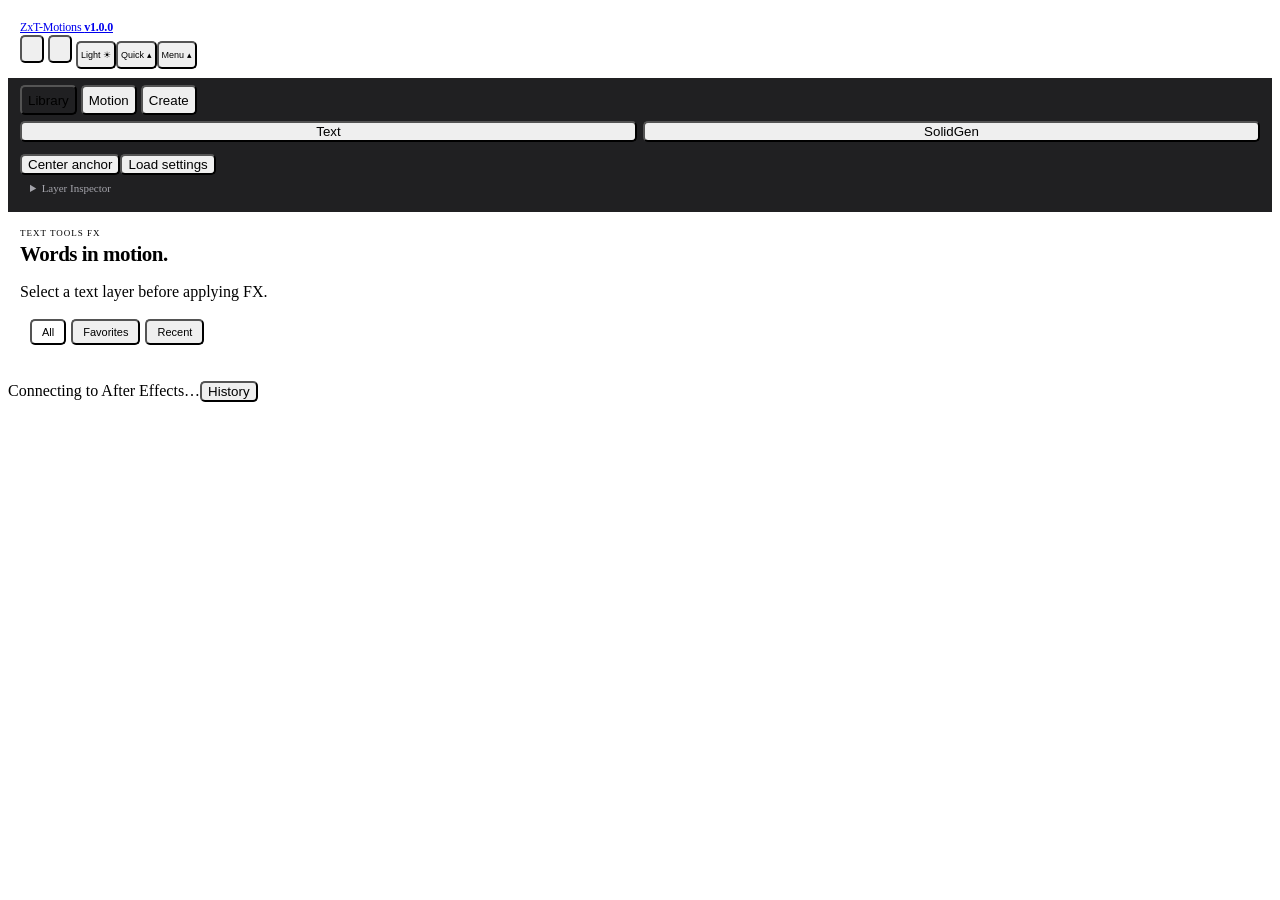
==== index.html @ e65c976f "v1.0.0: scope Studio collections and finish bounded Official UI cleanup" ====
<!doctype html>
<html lang="en">
  <head>
    <meta charset="utf-8" />
    <meta name="viewport" content="width=device-width,initial-scale=1" />
    <script src="js/theme.js"></script>
    <title>ZxT-Motions v1.0.0 — Official Release</title>
    <link rel="stylesheet" href="css/style.css" />
    <link rel="stylesheet" href="css/studio.css" />
  </head>
  <body>
    <header>
      <a class="brand" href="index.html"
        ><span class="brand-icon"><i data-lucide="asterisk"></i></span
        >ZxT-Motions <b>v1.0.0</b></a
      >
      <div class="header-actions">
        <button data-tab="Settings" aria-label="Settings" title="Appearance and settings"><i data-lucide="settings"></i></button>
        <button
          id="toggle-search"
          aria-label="Search ZxT-Motions"
          aria-expanded="false"
          aria-controls="global-search"
        >
          <i data-lucide="search"></i>
        </button>
        <button
          id="theme-toggle"
          aria-label="Switch to light mode"
          aria-pressed="false"
        >
          Light ☀</button
        ><button id="fold-quick" aria-controls="quick" aria-expanded="true">
          Quick ▴</button
        ><button id="fold-nav" aria-controls="nav" aria-expanded="true">
          Menu ▴
        </button>
      </div>
    </header>
    <nav id="nav" aria-label="Main navigation">
      <div id="global-search" hidden>
        <input
          id="search"
          type="search"
          placeholder="Search ZxT-Motions…"
          aria-label="Search all presets and tools"
          autocomplete="off"
        />
        <p id="search-count" role="status"></p>
        <div id="search-results"></div>
      </div>
      <div class="category-tabs" aria-label="Workspaces">
        <button data-workspace="Library" class="active">Library</button>
        <button data-workspace="Motion">Motion</button>
        <button data-tab="Create" data-workspace="Create">Create</button>
      </div>
      <div id="library-navigation" class="studio-subnav" aria-label="Library type">
        <button data-tab="YU">Text</button><button data-tab="Background">SolidGen</button>
      </div>
      <div id="motion-navigation" class="studio-subnav" aria-label="Motion tools" hidden>
        <button data-tab="Tools">Quick Tools</button><button data-tab="Curve">Curve</button>
      </div>
    </nav>
    <div id="quick">
      <div id="recovery" hidden role="status"><span id="recovery-message"></span><button id="recovery-continue">I checked the timeline · Continue</button></div>
      <div class="utility-row">
        <button id="quick-anchor" data-host>
          <i data-lucide="crosshair"></i>Center anchor</button
        ><button id="load-fx" data-host>
          <i data-lucide="sliders-horizontal"></i>Load settings</button>
      </div>
      <details id="selected-layer-inspector"><summary id="selection-summary">Layer Inspector</summary><div id="selection-content"></div><button id="selection-refresh" data-host>Refresh selection</button></details>
    </div>
    <div id="workspace">
      <aside id="inspector-empty" aria-label="Inspector"><span class="eyebrow">INSPECTOR</span><h2>Make it move.</h2><p>Select a preset to preview and configure it. Select a layer in After Effects, then Apply.</p><p>Already applied? Use Load settings to update that instance here.</p></aside>
      <main>
        <section id="create" hidden aria-label="Create layers">
          <div class="eyebrow">START WITH SOMETHING SIMPLE</div>
          <h1>Create</h1>
          <p>Native, editable layers in your active composition.</p>
          <div class="collection-filters" data-collection-scope="Create" role="group" aria-label="Create collection"><button type="button" data-collection="all" aria-pressed="true">All</button><button type="button" data-collection="favorites" aria-pressed="false">Favorites</button><button type="button" data-collection="recent" aria-pressed="false">Recent</button></div>
          <p id="create-empty" class="empty" hidden></p>
          <div class="create-grid">
            <form id="create-text" class="create-card">
              <h2><i data-lucide="type"></i> Text</h2>
              <label
                >Content<textarea
                  id="new-text-content"
                  rows="2"
                  maxlength="10000"
                  required
                >
ZxT-Motions</textarea
                >
              </label>
              <label
                >Search AE fonts<input
                  id="font-search"
                  type="search"
                  placeholder="Family, style or PostScript name…"
                  autocomplete="off"
              /></label>
              <label>Font source<select id="font-source"><option value="all">All fonts</option><option value="user">User-installed</option><option value="windows">Windows fonts (common families)</option><option value="adobe">Adobe Fonts</option><option value="unknown">Other / unknown</option></select></label>
              <div class="font-preview-box" aria-label="Selected font preview">
                <div id="font-preview-sample">ZxT</div>
                <p id="font-preview-status" class="hint" role="status">Choose an AE font family and style.</p>
              </div>
              <label
                >Font family<select id="new-text-font">
                  <option value="">Current AE font</option>
                </select></label
              >
              <div class="create-fields">
                <label
                  >Style<select id="new-text-style">
                    <option value="">Current style</option>
                  </select></label
                >
                <label
                  >Size · px<input
                    id="new-text-size"
                    type="number"
                    value="80"
                    min="1"
                    max="1296"
                    step="0.1"
                    required
                /></label>
              </div>
              <label
                >Font color<input
                  id="new-text-color"
                  type="color"
                  value="#ffffff"
              /></label>
              <div class="create-font-status">
                <p
                  id="font-status"
                  class="hint"
                  role="status"
                  aria-live="polite"
                >
                  Load font families and styles from After Effects.
                </p>
                <button id="refresh-fonts" type="button" data-host>
                  Refresh fonts
                </button>
              </div>
              <button
                type="submit"
                class="primary"
                data-create="newText"
                data-host
              >
                Create text
              </button>
            </form>
            <form id="create-shape" class="create-card">
              <h2><i data-lucide="shapes"></i> Shape</h2>
              <label
                >Shape<select id="new-shape-type">
                  <option value="circle">Circle</option>
                  <option value="square" selected>Square</option>
                  <option value="polygon">Polygon</option>
                </select></label
              >
              <div class="create-fields">
                <label
                  >Size · px<input
                    id="new-shape-size"
                    type="number"
                    value="320"
                    min="1"
                    max="30000"
                    required
                /></label>
                <label id="polygon-field" hidden
                  >Sides<input
                    id="new-shape-sides"
                    type="number"
                    value="6"
                    min="3"
                    max="64"
                    step="1"
                    required
                /></label>
              </div>
              <label
                >Fill color<input
                  id="new-layer-color"
                  type="color"
                  value="#ff943f"
              /></label>
              <button
                type="submit"
                class="primary"
                data-create="newShape"
                data-host
              >
                Create shape
              </button>
            </form>
            <form id="create-background" class="create-card">
              <h2><i data-lucide="layers"></i> Solid Color</h2>
              <p class="hint">
                One full-size solid, placed at the bottom for the whole
                composition.
              </p>
              <div class="create-fields background-color">
                <label
                  >Color<input
                    id="new-background-color"
                    type="color"
                    value="#161616"
                /></label>
                <label
                  >HEX<input
                    id="background-hex"
                    type="text"
                    value="#161616"
                    placeholder="#RRGGBB"
                    pattern="#?[0-9a-fA-F]{6}"
                    maxlength="7"
                    spellcheck="false"
                    required
                    aria-describedby="background-color-error"
                /></label>
              </div>
              <p id="background-color-error" class="hint" role="status"></p>
              <span class="hint">Recently used</span>
              <div
                id="recent-colors"
                class="color-swatches"
                aria-label="Recent background colors"
              ></div>
              <button
                type="submit"
                class="primary"
                data-create="newSolid"
                data-host
              >
                Create background
              </button>
            </form>
          </div>
        </section>
        <section id="library">
          <div class="eyebrow" id="library-kicker">TEXT TOOLS FX</div>
          <h1 id="library-title">Words in motion.</h1>
          <p id="library-help">Select a text layer before applying FX.</p>
          <div class="collection-filters" data-collection-scope="Solid" role="group" aria-label="Solid collection"><button type="button" data-collection="all" aria-pressed="true">All</button><button type="button" data-collection="favorites" aria-pressed="false">Favorites</button><button type="button" data-collection="recent" aria-pressed="false">Recent</button></div>
          <div id="cards"></div>
        </section>
        <section id="motion-curve" hidden aria-label="Motion Curve">
          <div class="curve-top">
            <span class="eyebrow">KEYFRAME TOOLKIT</span>
            <h1>Motion Curve</h1>
            <p>Shape the feel of your motion.</p>
          </div>
          <div class="curve-scroll">
            <div class="curve-board">
              <div class="curve-labels">
                <span>Progress ↑</span><span>Time →</span>
              </div>
              <svg
                id="curve-graph"
                viewBox="0 0 320 300"
                role="group"
                aria-label="Interactive cubic Bezier easing graph"
              >
                <path
                  class="curve-grid"
                  d="M30 30V270H290V30Z M95 30V270 M160 30V270 M225 30V270 M30 90H290 M30 150H290 M30 210H290"
                />
                <path class="curve-diagonal" d="M30 270L290 30" />
                <path id="curve-arm1" class="curve-arm" />
                <path id="curve-arm2" class="curve-arm" />
                <path id="curve-path" />
                <circle cx="30" cy="270" r="4" class="curve-end" />
                <circle cx="290" cy="30" r="4" class="curve-end" />
                <circle
                  id="curve-h1"
                  r="9"
                  tabindex="0"
                  role="slider"
                  aria-label="Outgoing handle; arrow keys adjust time and progress"
                />
                <circle
                  id="curve-h2"
                  r="9"
                  tabindex="0"
                  role="slider"
                  aria-label="Incoming handle; arrow keys adjust time and progress"
                />
                <circle id="curve-playhead" cx="30" cy="270" r="4" />
              </svg>
              <div id="curve-code"></div>
            </div>
            <div class="curve-track"><span id="curve-dot"></span></div>
            <div class="curve-toolbar">
              <button id="curve-replay">Replay</button
              ><button id="curve-mirror">Mirror</button
              ><button id="curve-reset">Reset</button>
            </div>
            <div id="curve-inputs">
              <label
                >Out · time<input
                  id="curve-x1"
                  type="number"
                  min="0.001"
                  max="0.999"
                  step="0.001" /></label
              ><label
                >Out · progress<input
                  id="curve-y1"
                  type="number"
                  min="0"
                  max="1"
                  step="0.001" /></label
              ><label
                >In · time<input
                  id="curve-x2"
                  type="number"
                  min="0.001"
                  max="0.999"
                  step="0.001" /></label
              ><label
                >In · progress<input
                  id="curve-y2"
                  type="number"
                  min="0"
                  max="1"
                  step="0.001"
              /></label>
            </div>
            <p id="curve-error" hidden>
              Use values within the field ranges, with Out time ≤ In time.
            </p>
            <div class="eyebrow">CURVE PRESETS</div>
            <div id="curve-presets"></div>
            <details class="curve-guide">
              <summary>How to apply</summary>
              <p>
                Select two or more adjacent keyframes in AE, then Apply Curve.
                Handles change temporal easing; key times, values and motion
                paths stay in place. The graph shows normalized progress, not
                AE's raw speed graph.
              </p>
              <p>
                Supports scalar, 2D and 3D properties. Roving keys and active
                expressions are skipped. For curved Position paths use zero
                endpoint speed (Out progress 0, In progress 1), or separate
                dimensions for custom endpoint speeds.
              </p>
              <p>
                Drag a handle or focus it and use arrow keys; Shift makes larger
                steps. Only intervals whose two endpoints are selected are
                changed.
              </p>
            </details>
          </div>
          <div class="curve-actions">
            <button id="curve-apply" class="primary" data-host>
              Apply Curve to selected keyframes
            </button>
          </div>
        </section>
        <section id="yu" hidden aria-label="Text Animate">
          <div class="yu-heading">
            <div>
              <span class="eyebrow">ANIMATION BY YUGraphic</span>
              <h1>Text Animate</h1>
            </div>
          </div>
          <div id="yu-browser">
            <div class="collection-filters" data-collection-scope="Text" role="group" aria-label="Text collection"><button type="button" data-collection="all" aria-pressed="true">All</button><button type="button" data-collection="favorites" aria-pressed="false">Favorites</button><button type="button" data-collection="recent" aria-pressed="false">Recent</button></div>
            <div class="yu-filters">
              <label for="yu-category">Animation category</label>
              <select id="yu-category" aria-label="Animation category"></select>
            </div>
            <details id="text-tools-group" open><summary>Text Tools FX <span>6 presets</span></summary></details>
            <details id="text-animate-group" open><summary>Text Animate <span>120 presets</span></summary>
              <p class="hint">Original text animations by YUGraphic · MIT licensed</p>
              <p id="yu-count"></p>
              <div id="yu-cards"></div>
            </details>
          </div>
          <div id="yu-editor" hidden>
            <div class="yu-edit-scroll">
              <button id="yu-back">← Library</button>
              <h2 id="yu-title"></h2>
              <p id="yu-target"></p><p id="yu-selection-guidance" class="target-guidance" role="status"></p><p class="animation-settings-guide">Settings apply on Apply/Save. Animate in AE with native text animators. A phase with custom keyframes or expressions is protected from replacement.</p>
              <canvas
                id="yu-preview"
                width="600"
                height="600"
                aria-label="Text animation preview"
              ></canvas
              ><button id="yu-replay">Replay preview</button>
              <div id="yu-controls">
                <label>Animation<select id="yu-mode"></select></label
                ><label>Grouping<select id="yu-group"></select></label
                ><label
                  >Duration · seconds<input
                    id="yu-duration"
                    type="number"
                    min="0.01"
                    max="10"
                    step="0.01"
                    required /></label
                ><label
                  >Stagger · seconds<input
                    id="yu-stagger"
                    type="number"
                    min="0"
                    max="2"
                    step="0.005"
                    required /></label
                ><label
                  >Intensity · %<input
                    id="yu-intensity"
                    type="number"
                    min="0"
                    max="200"
                    step="1"
                    required /></label
                ><label
                  >Random seed<input
                    id="yu-seed"
                    type="number"
                    min="0"
                    max="99999"
                    step="1"
                    required /></label
                ><label>Order<select id="yu-order"></select></label
                ><label>Easing<select id="yu-easing"></select></label
                ><label>Placement<select id="yu-placement"></select></label>
              </div>
              <p class="hint">
                Original YUGraphic timing: IN starts at the layer edge; OUT ends
                one frame before the out-point. IN + OUT always uses layer
                edges. Short layers automatically fit the animation. Settings
                apply when you click Apply or Update. Text color and font stay
                unchanged.
              </p>
              <button id="yu-clear" data-host>
                Remove text animation from selection
              </button>
              <p class="hint">
                Only YU IN/OUT animators are replaced or removed. Use Undo to
                restore. Canvas previews illustrate motion; AE typography and
                blur may render differently.
              </p>
              <a href="vendor/yu-text-motion/LICENSE.txt"
                >YUGraphic · MIT License</a
              >
            </div>
            <div class="yu-actions">
              <button id="yu-apply" class="primary" data-host>
                Apply animation</button
              ><button id="yu-update" data-host>Update animation</button>
            </div>
          </div>
        </section>
        <section id="tools" hidden>
          <div class="eyebrow">EVERYDAY CONTROLS</div>
          <h1>Quick Tools</h1>
          <p>
            Tools operate on selected layers. Every action has one Undo step.
          </p>
          <details id="tweaker" open>
            <summary>FX settings</summary>
            <p>
              Select one ZxT-Motions layer in AE, then load its settings here.
            </p>
            <button id="tweaker-load" class="primary" data-host>
              Load selected FX
            </button>
            <div class="tweaker-note">
              <strong>One controller. Everything here.</strong>
              <p>
                Compact FX keep a single MotionAstra Progress slider in Effect
                Controls. Look, color, timing and loop settings live in this
                panel.
              </p>
              <p>
                Native rendering effects remain on the layer. Existing animated
                controls stay in Individual mode.
              </p>
            </div>
          </details>
          <details open>
            <summary><i data-lucide="crosshair"></i>Anchor point</summary>
            <p>
              Supports text, shapes, footage, solids, nulls, parenting and 3D.
              Cameras/lights have no anchor.
            </p>
            <div class="anchor-grid" id="anchor-grid"></div>
            <label class="check"
              ><input id="anchor-keep" type="checkbox" checked />Keep artwork at
              the playhead</label
            >
            <p class="hint">
              Offsets existing keys and expressions. Animated scale/rotation can
              change other frames after changing the pivot.
            </p>
            <div class="row">
              <label
                >X · %<input
                  id="anchor-x"
                  type="number"
                  value="50"
                  min="0"
                  max="100" /></label
              ><label
                >Y · %<input
                  id="anchor-y"
                  type="number"
                  value="50"
                  min="0"
                  max="100"
              /></label>
            </div>
            <button id="anchor-custom" data-host>Set custom anchor</button>
          </details>
          <details>
            <summary><i data-lucide="layers"></i>Arrange layers</summary>
            <div class="button-grid">
              <button data-order="top" data-host>To top</button
              ><button data-order="bottom" data-host>To bottom</button
              ><button data-order="up" data-host>Move up</button
              ><button data-order="down" data-host>Move down</button
              ><button data-order="reverse" data-host>Reverse order</button
              ><button data-order="name" data-host>Sort by name</button>
            </div>
            <label
              >Stagger interval · seconds<input
                id="stagger-seconds"
                type="number"
                value="0.1"
                min="-60"
                max="60"
                step="0.01" /></label
            ><button id="stagger" data-host>Sequence selected layers</button
            ><label
              >Rename prefix<input
                id="rename-prefix"
                type="text"
                value="Layer"
                maxlength="80" /></label
            ><button id="rename" data-host>Rename + number</button
            ><button data-tool="unlock" data-host>
              Unlock selected layers
            </button>
          </details>
          <details>
            <summary>
              <i data-lucide="align-center"></i>Align & distribute
            </summary>
            <p>
              Align visual bounds to the composition. Distribute centers evenly
              between the outermost selected layers (3+). Supports 2D layers and
              2D parents.
            </p>
            <div class="button-grid">
              <button data-align="center" data-host>Center in comp</button
              ><button data-align="horizontal" data-host>
                Horizontal center</button
              ><button data-align="vertical" data-host>Vertical center</button
              ><button data-align="left" data-host>Left edge</button
              ><button data-align="right" data-host>Right edge</button
              ><button data-align="top" data-host>Top edge</button
              ><button data-align="bottom" data-host>Bottom edge</button
              ><button data-distribute="x" data-host>
                Distribute horizontally</button
              ><button data-distribute="y" data-host>
                Distribute vertically
              </button>
            </div>
          </details>
          <details>
            <summary><i data-lucide="move"></i>Position & parenting</summary>
            <p>
              Position offsets use parent coordinates and preserve existing
              keys/expressions.
            </p>
            <div class="row">
              <label
                >X<input
                  id="offset-x"
                  type="number"
                  value="0"
                  min="-100000"
                  max="100000" /></label
              ><label
                >Y<input
                  id="offset-y"
                  type="number"
                  value="0"
                  min="-100000"
                  max="100000" /></label
              ><label
                >Z<input
                  id="offset-z"
                  type="number"
                  value="0"
                  min="-100000"
                  max="100000"
              /></label>
            </div>
            <button id="offset" data-host>Offset position</button
            ><button data-tool="parent" data-host>Create parent null</button
            ><button data-tool="unparent" data-host>
              Unparent selected layers
            </button>
            <p class="hint">
              Parenting preserves the current frame. Review motion if an old
              parent was animated.
            </p>
          </details>
          <details open>
            <summary><i data-lucide="eraser"></i>Remove effects</summary>
            <p>Removes effects only from selected unlocked layers.</p>
            <button id="remove-owned" data-host>Remove ZxT-Motions FX</button
            ><button id="erase-all" class="danger" data-host>
              Erase ALL effects on selected layers
            </button>
            <p class="hint">
              Erase ALL also removes third-party/native Effects stacks.
              Unrelated expressions and non-ZxT-Motions text animators remain.
              Other layers are not deleted.
            </p>
            <div id="review" hidden>
              <strong>Review removal</strong>
              <p id="review-text"></p>
              <div class="row">
                <button id="confirm-remove" class="danger" data-host>
                  Confirm removal</button
                ><button id="cancel-remove">Cancel</button>
              </div>
            </div>
          </details>
        </section>
        <section id="settings" hidden>
          <div class="eyebrow">ZxT-Motions · STUDIO</div>
          <h1>Your workspace.</h1>
          <details open class="appearance-settings"><summary>Appearance</summary>
            <p>Choose an accent for the interface. Artwork colors stay unchanged.</p>
            <div id="accent-options" role="group" aria-label="Interface accent">
              <button data-accent="orange" style="--swatch:#ff943f" aria-pressed="false">Orange</button>
              <button data-accent="lime" style="--swatch:#c5ef69" aria-pressed="false">Lime Green</button>
              <button data-accent="blue" style="--swatch:#85caff" aria-pressed="false">Light Blue</button>
              <button data-accent="burgundy" style="--swatch:#802b46" aria-pressed="false">Burgundy</button>
              <button data-accent="white" style="--swatch:#f4f4f5" aria-pressed="false">Plain White</button>
            </div>
            <p class="hint">Your theme and accent are remembered on this computer.</p>
          </details>
          <details open>
            <summary>Preview & connection</summary>
            <label for="control-layout">New FX controls</label
            ><select id="control-layout">
              <option value="compact">Compact · one controller</option>
              <option value="legacy">Individual · advanced keyframing</option>
            </select>
            <p>
              Existing layers keep their current layout. Use Quick Tools → FX
              settings to compact unanimated old controls.
            </p>
            <label class="check"
              ><input id="reduced" type="checkbox" />Reduce preview
              motion</label
            ><button id="refresh">Refresh AE connection</button>
            <p id="connection"></p>
            <button id="diagnose">Show connection report</button
            ><textarea
              id="diagnostic-report"
              readonly
              hidden
              rows="10"
              aria-label="Connection report"
            ></textarea
            ><a href="catalog.html">Open preview catalog ↗</a>
            <p>
              ZxT-Motions v1.0.0 · Official Release.
              All panel assets are local. Browser mode offers previews; Apply
              and tools require After Effects.
            </p>
            <p>
              Use Project Settings → Expressions → JavaScript. Includes 14
              ZxT-Motions presets and 120 Text Animate presets by YUGraphic,
              Existing v2 effects remain loadable through Load selected FX.
              Existing projects are never migrated automatically.
            </p>
            <a href="INSTALLATION_GUIDE.md"
              >Installation and workflow guide ↗</a
            >
          </details>
          <details open>
            <summary>Operation history</summary>
            <ol id="history"></ol>
          </details>
        </section>
      </main>
      <aside id="inspector" hidden aria-labelledby="fx-title">
        <div class="inspector-head">
          <div>
            <span class="eyebrow" id="inspector-mode">CUSTOMIZE PRESET</span>
            <h2 id="fx-title"></h2>
          </div>
          <button id="close" aria-label="Close effect settings">← Library</button>
        </div>
        <div class="inspector-scroll">
          <div id="tweaker-context" hidden>
            <span id="loaded-layer"></span
            ><span id="loaded-layout" class="layout-badge"></span
            ><button id="compact-fx" data-host>Compact old controls</button>
            <p id="compact-help">
              Compaction removes unanimated ZxT-Motions parameter controls.
              Native effects remain. Animated controls and external expression
              dependencies block conversion.
            </p>
          </div>
          <label class="parameter-search"
            ><span>Find a setting</span
            ><input
              id="parameter-search"
              type="search"
              placeholder="Color, duration, loop…"
              autocomplete="off" /></label
          ><canvas
            id="preview"
            width="600"
            height="600"
            aria-label="Effect preview"
          ></canvas>
          <p id="fx-description"></p>
          <div class="row inspector-options">
            <button id="replay">Replay ↻</button
            ><button id="reset">Reset settings</button>
          </div>
          <div id="parameters"></div>
          <p class="hint" id="parameter-help">
            Text/background animation starts at the layer in-point. Changes
            reach AE when you click Apply or Update.
          </p>
          <p class="hint" id="structural-help" hidden>
            Count changes rebuild artwork on Update. Native count controls need
            Load selected FX → Update to rebuild.
          </p>
        </div>
        <div class="inspector-actions"><p id="target-guidance" class="target-guidance" role="status"></p>
          <button id="apply" class="primary" data-host>Apply / Update</button
          ><button id="update" data-host>Update</button>
        </div>
      </aside>
    </div>
    <footer>
      <div class="status-line">
        <span id="status">Connecting to After Effects…</span
        ><button id="show-history">History</button>
      </div>
      <div id="notice" role="status" aria-live="polite">
        <b id="notice-icon"></b><span id="notice-text"></span>
      </div>
    </footer>
    <script src="vendor/CSInterface.js"></script>
    <script src="vendor/lucide.min.js"></script>
    <script src="js/presets-data.js"></script>
    <script src="js/preview.js"></script>
    <script src="js/bridge.js"></script>
    <script src="vendor/yu-text-motion/core.js"></script>
    <script src="js/yu-text.js"></script>
    <script src="js/motion-curve.js"></script>
    <script src="js/create.js"></script>
    <script src="js/search.js"></script>
    <script src="js/selection.js"></script>
    <script src="js/collections.js"></script>
    <script src="js/workspace.js"></script>
    <script src="js/main.js"></script>
  </body>
</html>
---- css/studio.css ----
/* Studio shell: dense library, quiet surfaces and a responsive Customize dock. */
:root{--bg:#1b1b1d;--surface:#242426;--panel:#202022;--input:#18181a;--line:#ffffff14;--muted:#a4a4ab}
:root[data-theme=light]{--bg:#efeff1;--surface:#ffffff;--panel:#f7f7f8;--input:#fff;--line:#20212724;--muted:#606068}
header{padding:9px 12px;gap:6px;backdrop-filter:none}
.brand{font-size:12px;letter-spacing:-.2px;white-space:nowrap}.brand-icon,.brand-icon svg{width:20px;height:20px}
.header-actions{gap:1px}.header-actions button{min-width:24px;min-height:28px;padding:3px;font-size:9px}
nav{padding:7px 12px}.category-tabs{border:0;background:transparent;padding:0;gap:4px;border-radius:0}
.category-tabs button{border-radius:5px;min-height:30px}.category-tabs button.active{background:var(--orange-soft);color:var(--accent);box-shadow:inset 0 -2px var(--accent)}
#quick{padding:5px 12px 7px}.utility-row{margin-top:0}
main{padding:16px 12px 20px}h1{font-size:21px;letter-spacing:-.5px;margin:4px 0 8px}.eyebrow{font-size:9px;letter-spacing:1px}
#cards,#yu-cards{grid-template-columns:repeat(auto-fill,minmax(126px,1fr));gap:10px}
.card,.yu-card{border-radius:7px;background:var(--surface);box-shadow:none;overflow:hidden}
.card:hover,.yu-card:hover{border-color:var(--accent-border);box-shadow:none}
.card canvas,.yu-card canvas{aspect-ratio:1;max-height:none}.card-content{padding:9px}.card h2{font-size:11px;margin-bottom:8px}
.card-actions{gap:4px}.card-actions button,.yu-card button{border-radius:5px;font-size:10px;padding:5px 6px}
button,input,select,textarea{border-radius:5px}button.primary{background:var(--accent-fill);border-color:var(--accent-border);color:var(--on-accent)}button.primary:hover{background:var(--accent-fill);border-color:var(--accent);filter:brightness(1.08)}
details{border-radius:7px;padding:12px;background:var(--surface)}#text-tools-group{border-color:var(--accent-border);padding:10px;margin-bottom:16px}#text-tools-group>summary{font-size:12px}
#library-help{margin-bottom:14px}#preview,#yu-preview{border-radius:7px;max-width:220px;margin:0 auto;display:block}
.inspector-head{padding:12px}.inspector-scroll{padding:12px}.inspector-actions,.yu-actions{padding:10px 12px;background:var(--panel);border-top:1px solid var(--line)}
#inspector{background:var(--panel)}.inspector-head button{font-size:10px;white-space:nowrap}
#yu.yu-inspecting #yu-browser{display:none}#yu.yu-inspecting .yu-heading{display:none}
.yu-edit-scroll{padding:10px 0}.yu-actions button{font-size:10px}.parameter-group{margin-top:16px}
#accent-options{display:grid;grid-template-columns:repeat(auto-fit,minmax(112px,1fr));gap:7px;margin:12px 0}
#accent-options button{display:flex;align-items:center;gap:8px;text-align:left;min-height:36px;padding:7px;font-size:11px}
#accent-options button::before{content:'';width:14px;height:14px;flex:0 0 14px;border-radius:50%;background:var(--swatch);border:1px solid #8888}
#accent-options button[aria-pressed=true]{border-color:var(--accent);box-shadow:inset 0 0 0 1px var(--accent);background:var(--orange-soft)}
#review{border-color:var(--accent-border)}#yu-browser #library{border-color:var(--accent-border);background:var(--orange-soft)}
@media(min-width:920px){
 #workspace.inspecting main{display:block}#inspector{flex:0 0 320px}
 #yu.yu-inspecting{display:grid;grid-template-columns:minmax(0,1fr) 320px;grid-template-rows:auto minmax(0,1fr);column-gap:16px}
 #yu.yu-inspecting .yu-heading{display:block;grid-column:1;grid-row:1}
 #yu.yu-inspecting #yu-browser{display:block;grid-column:1;grid-row:2}
 #yu.yu-inspecting #yu-editor{grid-column:2;grid-row:1/3;border-left:1px solid var(--line);padding-left:12px}
}
@media(max-width:420px){.brand b{display:none}.brand{font-size:11px}.header-actions button{font-size:9px}header{padding:8px}.brand-icon{width:17px}}
@media(prefers-reduced-motion:reduce){*,*::before,*::after{transition:none!important;scroll-behavior:auto!important}}

.utility-row button:last-child{flex:1}

/* Match Studio's compact library: artwork first, controls quiet until selected. */
nav,#quick{background:var(--panel)}
#yu .yu-heading{display:none!important}
#yu.yu-inspecting{grid-template-rows:minmax(0,1fr)}
#yu.yu-inspecting #yu-browser{grid-row:1}
#yu.yu-inspecting #yu-editor{grid-row:1}
.yu-filters{display:flex;align-items:center;justify-content:space-between;margin-bottom:12px;gap:8px}
.yu-filters label{font-size:11px;color:var(--muted)}.yu-filters select{flex:1;max-width:190px}
#text-animate-group{margin:0;padding:10px;border-color:var(--line);background:transparent}
#text-animate-group>summary{font-size:12px;font-weight:600}#text-animate-group>summary span{font-size:11px;color:var(--muted);font-weight:400;margin-left:8px}
#text-animate-group>.hint{margin:8px 0}#yu-count{font-size:10px;margin:8px 0}
.card-actions{flex-direction:column}.card-actions button{font-size:10px}
.card-actions button.primary,.yu-card button.primary{background:var(--surface);color:var(--text);border-color:var(--line);font-weight:500}
.card-actions button.primary:hover,.yu-card button.primary:hover{background:var(--orange-soft);border-color:var(--accent-border);color:var(--accent)}
#text-tools-group{background:transparent;border-color:var(--line)}
.create-card h2 svg{color:var(--accent)}
/* v3.6 context and collections occupy layout space; never cover controls. */
.collection-filters{display:flex;flex-wrap:wrap;gap:5px;padding:4px 10px;margin:8px 0 12px}
.collection-filters button{font-size:11px;padding:4px 10px;min-height:26px}
.collection-filters [aria-pressed=true]{background:var(--accent-fill);color:var(--on-accent)}
#selected-layer-inspector{margin:2px 10px 6px;font-size:11px;min-width:0}
#selected-layer-inspector>summary{overflow:hidden;text-overflow:ellipsis;white-space:nowrap;cursor:pointer;padding:5px 0;color:var(--muted)}
#selection-content{max-height:140px;overflow:auto;overflow-wrap:anywhere}
.selection-layer{padding:8px 0;border-top:1px solid var(--line)}
.selection-layer p{font-size:11px;margin:4px 0}
.selection-layer button,#selection-refresh{font-size:11px;padding:4px 8px;margin:3px 3px 3px 0}
.selection-warning{color:var(--accent)}
.card,.yu-card{position:relative}
.favorite-toggle{position:absolute;right:6px;top:6px;z-index:1;width:28px;height:28px;padding:0;border-radius:8px;background:var(--panel);font-size:20px;line-height:1;color:var(--text)}
.favorite-toggle[aria-pressed=true]{color:var(--accent)}
.control-kind{display:block;font-size:10px;font-weight:400;color:var(--muted);margin-top:2px}
.inspector-actions .target-guidance{grid-column:1/-1;font-size:10px;color:var(--muted);margin:0;line-height:1.4}
.target-guidance:empty{display:none}

#yu-selection-guidance,.animation-settings-guide{font-size:11px;color:var(--muted);line-height:1.5}
#selected-layer-inspector{padding:0;background:transparent}
.yu-card .favorite-toggle{width:28px;height:28px;padding:0;font-size:20px}

/* Studio workspace: one browsing scroll region and one Inspector slot. */
.studio-subnav { display:flex; gap:6px; padding:6px 0 0; }
.studio-subnav button { flex:1; min-width:0; }
#workspace, #workspace > main { min-width:0; }
#workspace > #yu-editor { min-width:0; flex:1; display:grid; grid-template-rows:minmax(0,1fr) auto; overflow:hidden; margin:0; padding:0 12px; border-left:1px solid var(--line); }
#workspace > #yu-editor .yu-edit-scroll { min-height:0; overflow:auto; }
#workspace > #yu-editor .yu-actions { position:static; }
#workspace.has-editor > main { display:none; }
#yu, #yu.yu-inspecting { display:block; height:auto; }
#yu-browser { overflow:visible; }
#yu.yu-inspecting #yu-browser { display:block; }
#workspace > #inspector { min-width:0; display:grid; grid-template-rows:auto minmax(0,1fr) auto; overflow:hidden; }
#selected-layer-inspector { max-height:120px; overflow:auto; }
#selection-summary { overflow:hidden; text-overflow:ellipsis; white-space:nowrap; }
.card-actions { grid-template-columns:1fr; }
.card-actions .customize, .yu-customize { width:100%; }
.card.selected,.yu-card.selected { border-color:var(--accent); box-shadow:inset 0 0 0 1px var(--accent-border); }
#inspector-empty { display:none; order:2; }
#quick { max-height:35vh; overflow:auto; }
#recovery { padding:8px; border:1px solid var(--accent-border); font-size:11px; }
#recovery button { margin-top:6px; width:100%; }
@media (min-width:760px) {
  #workspace.has-editor > main, #workspace.inspecting > main { display:block; }
  #workspace > #inspector, #workspace > #yu-editor { flex:0 0 300px; width:300px; }
  #yu.yu-inspecting { display:block; }
  #workspace.library-workspace:not(.has-editor) > #inspector-empty { display:block; flex:0 0 300px; width:300px; box-sizing:border-box; padding:24px; border-left:1px solid var(--line); overflow:auto; color:var(--muted); }
  #inspector-empty h2 { color:var(--text); font-size:18px; }
  #inspector-empty p { font-size:12px; line-height:1.6; }
}
@media (max-width:759px) {
  #workspace.has-editor > main { display:none; }
  #workspace > #inspector, #workspace > #yu-editor { width:100%; flex:1; }
}
[hidden] { display:none !important; }

#create .create-card { position:relative; }
#create .favorite-toggle { position:static; float:right; margin:0 0 6px 8px; }
.brand b { max-width:100px; overflow:hidden; text-overflow:ellipsis; white-space:nowrap; }
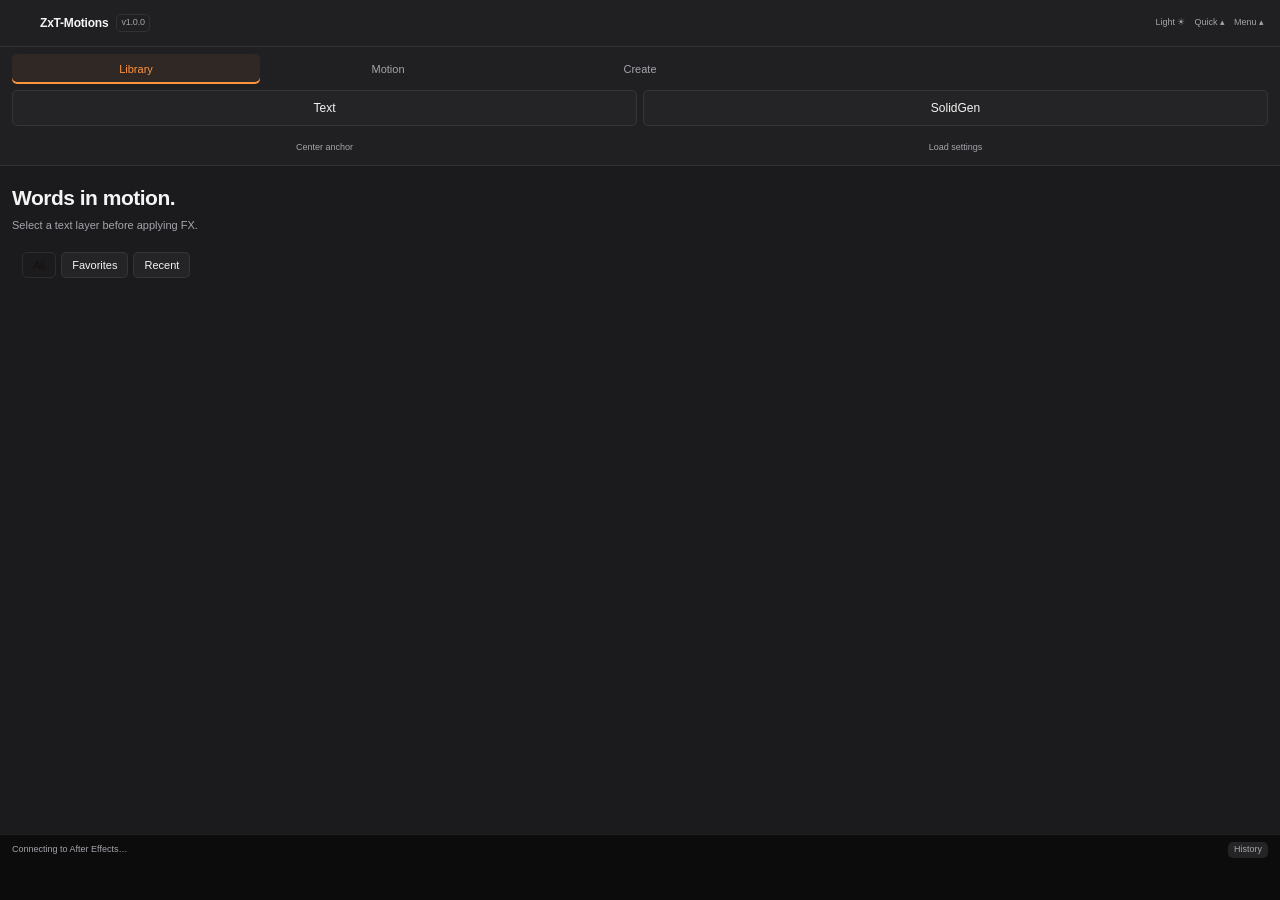
==== commit ead2512e: "[official-repair] Validate retired tools removal and collapsible Create" ====
--- a/index.html
+++ b/index.html
@@ -69,7 +69,6 @@
         ><button id="load-fx" data-host>
           <i data-lucide="sliders-horizontal"></i>Load settings</button>
       </div>
-      <details id="selected-layer-inspector"><summary id="selection-summary">Layer Inspector</summary><div id="selection-content"></div><button id="selection-refresh" data-host>Refresh selection</button></details>
     </div>
     <div id="workspace">
       <aside id="inspector-empty" aria-label="Inspector"><span class="eyebrow">INSPECTOR</span><h2>Make it move.</h2><p>Select a preset to preview and configure it. Select a layer in After Effects, then Apply.</p><p>Already applied? Use Load settings to update that instance here.</p></aside>
@@ -82,7 +81,9 @@
           <p id="create-empty" class="empty" hidden></p>
           <div class="create-grid">
             <form id="create-text" class="create-card">
-              <h2><i data-lucide="type"></i> Text</h2>
+              <details class="create-section">
+                <summary><h2><i data-lucide="type"></i> Text</h2></summary>
+                <div class="create-options">
               <label
                 >Content<textarea
                   id="new-text-content"
@@ -146,6 +147,8 @@
                   Refresh fonts
                 </button>
               </div>
+                </div>
+              </details>
               <button
                 type="submit"
                 class="primary"
@@ -156,7 +159,9 @@
               </button>
             </form>
             <form id="create-shape" class="create-card">
-              <h2><i data-lucide="shapes"></i> Shape</h2>
+              <details class="create-section">
+                <summary><h2><i data-lucide="shapes"></i> Shape</h2></summary>
+                <div class="create-options">
               <label
                 >Shape<select id="new-shape-type">
                   <option value="circle">Circle</option>
@@ -191,6 +196,8 @@
                   type="color"
                   value="#ff943f"
               /></label>
+                </div>
+              </details>
               <button
                 type="submit"
                 class="primary"
@@ -201,7 +208,9 @@
               </button>
             </form>
             <form id="create-background" class="create-card">
-              <h2><i data-lucide="layers"></i> Solid Color</h2>
+              <details class="create-section">
+                <summary><h2><i data-lucide="layers"></i> Solid Color</h2></summary>
+                <div class="create-options">
               <p class="hint">
                 One full-size solid, placed at the bottom for the whole
                 composition.
@@ -233,13 +242,15 @@
                 class="color-swatches"
                 aria-label="Recent background colors"
               ></div>
+                </div>
+              </details>
               <button
                 type="submit"
                 class="primary"
                 data-create="newSolid"
                 data-host
               >
-                Create background
+                Create solid
               </button>
             </form>
           </div>
@@ -466,7 +477,7 @@
           <div class="eyebrow">EVERYDAY CONTROLS</div>
           <h1>Quick Tools</h1>
           <p>
-            Tools operate on selected layers. Every action has one Undo step.
+            Tools operate on selected layers. Edits use one Undo step.
           </p>
           <details id="tweaker" open>
             <summary>FX settings</summary>
--- a/css/style.css
+++ b/css/style.css
@@ -0,0 +1,114 @@
+/* MotionAstra 2.5.2 — local system fonts, quiet glass surfaces, orange focus. */
+:root{color-scheme:dark;--bg:#080809;--surface:#161618;--text:#f4f4f5;--muted:#929296;--accent:#ff943f;--line:rgba(255,255,255,.085);--ease:cubic-bezier(.2,.8,.2,1)}
+*{box-sizing:border-box}[hidden]{display:none!important}html,body{height:100%;margin:0;overflow:hidden}body{min-width:300px;display:grid;grid-template-rows:auto auto auto minmax(0,1fr) 66px;background:var(--bg);color:var(--text);font:12px/1.5 -apple-system,BlinkMacSystemFont,"Segoe UI",sans-serif;-webkit-font-smoothing:antialiased}
+button,input,select,textarea{font:inherit}button{color:var(--text);background:#ffffff05;border:1px solid var(--line);border-radius:9px;padding:8px 11px;cursor:pointer;transition:background .2s var(--ease),border-color .2s var(--ease),transform .2s var(--ease)}button:hover{background:#ffffff0d;border-color:#ffffff24}button:active{transform:scale(.98)}button:disabled{opacity:.35;cursor:not-allowed}button:focus-visible,a:focus-visible,input:focus-visible,select:focus-visible,textarea:focus-visible,summary:focus-visible{outline:2px solid var(--accent);outline-offset:2px}
+input,select,textarea{min-width:0;max-width:100%;background:#0d0d0f;border:1px solid var(--line);border-radius:8px;padding:8px;color:var(--text)}input[type=range],input[type=checkbox]{accent-color:var(--accent)}input[type=range]{width:100%;padding:0}input[type=color]{width:40px;height:34px;padding:3px;cursor:pointer}input[type=number]{font-variant-numeric:tabular-nums}textarea{min-height:100px;resize:vertical}a{color:var(--accent);text-decoration:none}p{color:var(--muted);margin:8px 0 15px}h1{font-size:27px;line-height:1.12;font-weight:600;letter-spacing:-1px;margin:8px 0 10px}h2{font-size:15px;font-weight:600;letter-spacing:-.25px;margin:5px 0}.eyebrow{font-size:9px;color:var(--muted);letter-spacing:1.4px}.hint{font-size:10px;line-height:1.6}svg{width:15px;height:15px;vertical-align:middle;flex-shrink:0}
+header{grid-row:1;display:flex;align-items:center;justify-content:space-between;gap:8px;padding:13px 15px;background:#111113b8;border-bottom:1px solid var(--line);backdrop-filter:blur(20px)}.brand{display:flex;align-items:center;gap:8px;font-size:14px;font-weight:600;letter-spacing:-.4px;color:var(--text)}.brand b{color:var(--muted);font-size:10px;font-weight:400;border:1px solid var(--line);border-radius:5px;padding:1px 4px}.brand-icon{display:grid;place-items:center;width:26px;height:26px;color:var(--accent)}.brand-icon svg{width:26px;height:26px}.header-actions{display:flex;gap:4px}.header-actions button{font-size:9px;padding:4px 6px;color:var(--muted);border-color:transparent;background:none}
+nav{grid-row:2;padding:10px 12px 8px;background:#0e0e10}.search{display:flex;align-items:center;gap:9px;padding:8px 10px;background:#ffffff04;border:1px solid var(--line);border-radius:10px;margin-bottom:9px;color:var(--muted)}.search input{width:100%;padding:0;border:0;background:none;outline:none;font-size:11px}.search span{font-size:9px}.category-tabs{display:grid;padding:3px;gap:3px;border:1px solid var(--line);border-radius:11px;background:#060607}.category-tabs button{border:0;background:none;padding:7px 1px;color:var(--muted);font-size:11px;white-space:nowrap;border-radius:7px}.category-tabs button.active{color:var(--accent);background:var(--orange-soft);box-shadow:inset 0 0 0 1px var(--orange-soft)}.category-tabs span{font-size:8px;opacity:.6;margin-left:2px}
+#quick{grid-row:3;padding:7px 12px 9px;border-bottom:1px solid var(--line);background:#0e0e10}.create-row{display:grid;grid-template-columns:repeat(3,minmax(0,1fr)) 28px;gap:5px;align-items:center}.create-row button{padding:7px 2px;font-size:10px;white-space:nowrap}.create-row svg{width:12px;height:12px;margin-right:3px;color:#d5d5d8}.layer-color{display:block;height:28px}.layer-color input{width:28px;height:28px;padding:2px;border-radius:8px;background:#202023}.utility-row{display:flex;gap:6px;margin-top:7px;align-items:center}.utility-row button{flex:1;padding:3px 2px;font-size:9px;border:0;color:var(--muted);background:none}.utility-row button:last-child{flex:0 0 26px}.utility-row svg{width:12px;height:12px;margin-right:3px}
+#workspace{grid-row:4;display:flex;min-height:0;overflow:hidden}main{flex:1;min-width:0;overflow:auto;padding:24px 16px 32px}#workspace.inspecting main{display:none}#library-kicker{display:none}#library-help{font-size:11px;margin-bottom:22px}#cards{display:grid;grid-template-columns:repeat(auto-fill,minmax(150px,1fr));gap:12px}.card{display:flex;flex-direction:column;overflow:hidden;border:1px solid var(--line);border-radius:17px;background:linear-gradient(155deg,#1a1a1d,#111113);transition:border-color .25s var(--ease),box-shadow .25s var(--ease)}.card:hover{border-color:var(--accent-border);box-shadow:0 8px 25px #0004}.card-preview{display:block;position:relative;padding:0;border:0;border-radius:0;background:#101011;overflow:hidden}.card-preview:hover{background:#101011}.card canvas{display:block;width:100%;aspect-ratio:1.6;transition:transform .5s var(--ease)}.card:hover canvas{transform:scale(1.025)}.card-number,.card .type,.card-content>p{display:none}.card-content{display:flex;flex-direction:column;flex:1;padding:12px}.card h2{font-size:12px;letter-spacing:-.2px;margin:0 0 12px}.card-actions{display:flex;flex-direction:column;gap:6px;margin-top:auto}.card-actions .card-apply{width:100%}.card-actions button{flex:1;min-width:0;font-size:10px;padding:6px 4px;border-radius:8px}.card-actions .customize{color:#b8b8be;background:none}.primary{background:var(--accent);border-color:var(--accent);color:#221307;font-weight:600}.primary:hover{background:var(--accent-fill);border-color:var(--accent-fill)}.empty{grid-column:1/-1;padding:30px;text-align:center}
+details{padding:15px;margin:12px 0;border:1px solid var(--line);border-radius:14px;background:#ffffff03}summary{cursor:pointer;font-size:13px;font-weight:550}summary svg{margin-right:6px;color:var(--accent)}details>button{display:block;width:100%;margin-top:8px}details label{display:grid;gap:6px;margin:12px 0}details .check{display:flex;align-items:center;gap:8px}.row{display:flex;gap:8px}.row>*{flex:1;min-width:0}.row label input{width:100%}.button-grid{display:grid;grid-template-columns:repeat(2,minmax(0,1fr));gap:7px;margin:15px 0}.button-grid button{font-size:11px}.anchor-grid{display:grid;grid-template-columns:repeat(3,1fr);gap:6px;max-width:160px;margin:18px auto}.anchor-grid button{font-size:19px;min-height:38px}.danger{color:#ffac94;border-color:#ff74582d;background:#ff634708}#review{padding:12px;margin-top:12px;border:1px solid var(--accent-border);border-radius:10px}#review p{white-space:pre-line;font-size:11px}
+#inspector{flex:1;min-width:0;min-height:0;display:grid;grid-template-rows:auto minmax(0,1fr) auto;overflow:hidden;background:#121214}.inspector-head{display:flex;align-items:center;justify-content:space-between;gap:8px;padding:16px;border-bottom:1px solid var(--line)}.inspector-head .eyebrow{font-size:8px}.inspector-head button{padding:5px 9px}.inspector-scroll{overflow:auto;min-height:0;padding:16px}#preview{display:block;width:100%;border-radius:17px;border:1px solid var(--line);background:#080809}#fx-description{font-size:11px;margin:12px 0}.inspector-options button{font-size:10px;padding:6px}.parameter-group{min-width:0;border:0;border-top:1px solid var(--line);padding:10px 0 0;margin:23px 0 0}.parameter-group legend{font-size:9px;color:var(--accent);letter-spacing:1px;padding-right:8px}.parameter{display:grid;grid-template-columns:minmax(0,1fr) auto;align-items:center;gap:8px;margin:12px 0}.parameter label{font-size:11px;color:#c4c4c8}.parameter .wide,.parameter input[type=range]{grid-column:1/-1;width:100%}.parameter .exact{width:75px;text-align:right}.parameter select{max-width:140px;font-size:11px}.parameter [aria-invalid=true]{border-color:#f66}.inspector-actions{display:grid;gap:6px;padding:12px 16px;border-top:1px solid var(--line);background:#121214}.inspector-actions button{font-size:11px;padding:8px}
+footer{grid-row:5;display:grid;grid-template-rows:20px minmax(0,1fr);padding:5px 12px;border-top:1px solid var(--line);background:#0c0c0d;overflow:hidden}.status-line{display:flex;align-items:center;gap:8px;min-width:0}.status-line span{flex:1;min-width:0;overflow:hidden;white-space:nowrap;text-overflow:ellipsis;font-size:9px;color:var(--muted)}.status-line button{font-size:9px;padding:1px 6px;border:0;color:var(--muted)}#notice{display:flex;align-items:center;gap:7px;min-width:0;padding:3px 7px;border:1px solid transparent;border-radius:7px;opacity:0;transform:translateY(4px);transition:opacity .2s,transform .2s;pointer-events:none}#notice.visible{opacity:1;transform:none}#notice-text{font-size:10px;overflow:hidden;display:-webkit-box;-webkit-line-clamp:2;-webkit-box-orient:vertical;line-height:1.35}#notice[data-level=info] b{color:#83b1ff}#notice[data-level=success] b{color:#8fe8ac}#notice[data-level=warning] b{color:#efd46a}#notice[data-level=error] b{color:#ff9489}#history{padding-left:17px}#history li{font-size:11px;color:var(--muted);overflow-wrap:anywhere;white-space:pre-wrap;margin-bottom:12px}
+::-webkit-scrollbar{width:6px;height:6px}::-webkit-scrollbar-thumb{background:#444448;border-radius:10px}::-webkit-scrollbar-track{background:transparent}
+@media(min-width:700px){#cards{grid-template-columns:repeat(auto-fill,minmax(205px,1fr));gap:16px}main{padding:30px 24px}.card-content{padding:15px}.card h2{font-size:14px}h1{font-size:33px}}
+@media(min-width:920px){#workspace.inspecting main{display:block}#inspector{flex:0 0 350px;border-left:1px solid var(--line)}}
+@media(max-width:339px){header{padding:9px 11px}.brand{font-size:13px;gap:5px}main{padding:20px 12px}#cards{grid-template-columns:1fr}.card canvas{max-height:170px}.create-row svg{display:none}.create-row button{font-size:9px}.parameter select{max-width:120px}.header-actions button{font-size:8px;padding:4px}.category-tabs button{font-size:10px}}
+@media(max-height:480px){header{padding:5px 11px}nav{padding:5px 10px}.search{padding:5px 8px;margin-bottom:5px}.category-tabs button{padding:4px 1px}#quick{padding:4px 10px}.create-row button{padding:4px 1px}.utility-row{margin-top:3px}.utility-row button{padding:1px}main{padding-top:14px}.inspector-head{padding:8px 12px}.inspector-actions{padding:7px 12px;gap:4px}.inspector-actions button{padding:5px}}
+@media(max-height:420px){#inspector{display:block;overflow:auto}.inspector-scroll{overflow:visible}.inspector-actions{position:static}}
+@media(prefers-reduced-motion:reduce){*{transition:none!important}}body.reduced *{transition:none!important}
+
+.card-actions .card-apply{white-space:normal;line-height:1.4;padding:8px 4px}
+
+/* Compact, adjacent actions remain pinned below the parameter scroll region. */
+.inspector-actions{grid-template-columns:minmax(0,1fr) minmax(0,1fr);gap:6px;padding:8px 12px}
+.inspector-actions button{font-size:10px;padding:5px 8px;border-radius:7px;min-height:28px}
+.card-actions .card-apply{font-size:10px;padding:5px 4px;min-height:26px}
+
+.font-row{display:grid;grid-template-columns:auto minmax(0,1fr) auto;gap:5px;align-items:center;margin-top:6px;font-size:9px}.font-row select,.font-row button{padding:4px;font-size:10px}.font-row select{width:100%}
+
+/* Compact FX Tweaker workspace. */
+
+.category-tabs button{font-size:10px}
+.tweaker-note{margin-top:24px;padding:16px;border:1px solid var(--line);border-radius:14px;background:#ffffff03}
+#tweaker-context{display:flex;align-items:center;flex-wrap:wrap;gap:8px;margin-bottom:14px;padding:12px;border:1px solid var(--accent-border);border-radius:12px;background:var(--orange-soft)}
+#loaded-layer{flex:1;min-width:80px;overflow-wrap:anywhere;font-size:12px;font-weight:600}
+.layout-badge{font-size:9px;color:var(--accent);border:1px solid var(--accent-border);border-radius:20px;padding:3px 7px}
+#compact-fx{font-size:10px;padding:6px 8px}#compact-help{font-size:10px;margin:0}
+.parameter-search{display:block;margin:0 0 12px}.parameter-search span{font-size:10px;color:var(--muted)}.parameter-search input{width:100%;margin-top:5px}
+#parameters .parameter-group{padding:10px 0 0;border-radius:0;background:none;box-shadow:none}
+#parameters .parameter-group>summary{font-size:10px;letter-spacing:.6px;color:var(--accent);padding:0;cursor:pointer}
+#parameters .parameter-group[hidden],#parameters .parameter[hidden]{display:none}
+.inspector-actions button[hidden]{display:none}.inspector-actions.tweaking{grid-template-columns:1fr}
+@media(max-width:339px){.category-tabs button{font-size:9px}.category-tabs span{display:none}}
+
+/* YUGraphic library, with a reserved action row instead of an overlay. */
+
+#yu{height:100%;min-height:0;display:flex;flex-direction:column}#yu[hidden]{display:none}
+.yu-heading{display:flex;align-items:center;justify-content:space-between;gap:10px;flex:none}.yu-heading h1{margin:5px 0}.yu-heading button{font-size:10px;padding:6px;max-width:100px}
+#yu-browser{overflow:auto;min-height:0;flex:1}.yu-filters{display:grid;grid-template-columns:minmax(0,1fr) auto;gap:8px}.yu-filters input{width:100%}.yu-filters select{max-width:120px}
+#yu-cards{display:grid;grid-template-columns:repeat(auto-fill,minmax(160px,1fr));gap:12px;padding-bottom:12px}.yu-card{background:#111113;border:1px solid var(--line);border-radius:14px;overflow:hidden;display:flex;flex-direction:column}.yu-card canvas{width:100%;aspect-ratio:2}.yu-card .eyebrow{padding:10px 12px 0}.yu-card h2{font-size:13px;padding:0 12px;flex:1}.yu-card button{margin:0 10px 10px;font-size:11px;padding:6px}.yu-card:hover{border-color:var(--accent-border)}
+#yu-editor{min-height:0;flex:1;display:flex;flex-direction:column}#yu-editor[hidden],#yu-browser[hidden]{display:none}.yu-edit-scroll{flex:1;overflow:auto;min-height:0;padding:10px 0}#yu-preview{width:100%;border-radius:12px;max-height:200px;object-fit:contain}#yu-target{font-size:11px;overflow-wrap:anywhere}
+#yu-controls{display:grid;grid-template-columns:repeat(2,minmax(0,1fr));gap:10px;margin:16px 0}#yu-controls label{font-size:11px;display:flex;flex-direction:column;gap:5px}#yu-controls input,#yu-controls select{min-width:0;width:100%}#yu-controls input:invalid{border-color:#ff6655}.yu-actions{flex:none;display:flex;gap:6px;padding:8px 0;border-top:1px solid var(--line)}.yu-actions button{flex:1;padding:6px;font-size:11px;min-height:28px}
+@media(max-width:550px){.category-tabs button{font-size:10px}.yu-heading h1{font-size:21px}#yu-cards{grid-template-columns:repeat(2,minmax(0,1fr))}.yu-card h2{font-size:11px}.yu-card .eyebrow{font-size:8px}}
+
+/* Theme tokens and a cleaner workbench shell. */
+:root{--panel:#111113;--input:#0d0d0f;--hover:#ffffff0d;--on-accent:#17100b;--grid:#ffffff10;--orange-soft:#ff943f12}
+:root[data-theme=light]{color-scheme:light;--bg:#f2f3f5;--surface:#fff;--panel:#fafafb;--input:#fff;--text:#202127;--muted:#636772;--accent:#b84c00;--line:#20212720;--hover:#20212708;--on-accent:#fff;--grid:#20212714;--orange-soft:#d7680710}
+body{background:var(--bg);color:var(--text)}header{background:var(--panel)}button{background:var(--surface)}button:hover{background:var(--hover);border-color:var(--muted)}input,select,textarea{background:var(--input);color:var(--text)}button.primary{background:var(--accent);color:var(--on-accent)}.category-tabs{background:var(--panel)}.category-tabs button{background:transparent}.category-tabs button.active{color:var(--accent);background:var(--orange-soft);border-color:var(--accent)}.header-actions{gap:4px}.header-actions button{font-size:10px;padding:5px 6px}.brand{font-size:13px}.brand b{font-size:9px}
+[data-theme=light] #nav,[data-theme=light] #quick,[data-theme=light] footer,[data-theme=light] #inspector,[data-theme=light] .inspector-head,[data-theme=light] .inspector-actions{background:var(--panel)}
+[data-theme=light] .card,[data-theme=light] .yu-card,[data-theme=light] details,[data-theme=light] .tweaker-note{background:var(--surface);border-color:var(--line);box-shadow:none}
+[data-theme=light] .search,[data-theme=light] #review{background:var(--input)}[data-theme=light] .card h2,[data-theme=light] .brand,[data-theme=light] summary{color:var(--text)}[data-theme=light] .card-actions,[data-theme=light] .card-content{background:var(--surface)}[data-theme=light] #notice{background:var(--surface);color:var(--text)}[data-theme=light] #notice[data-level=error]{color:#b51f24}[data-theme=light] #notice[data-level=success]{color:#146a35}[data-theme=light] #notice[data-level=warning]{color:#855100}
+[data-theme=light] #tweaker-context{background:var(--orange-soft)}[data-theme=light] .layout-badge,[data-theme=light] .danger{color:#ae3c16}[data-theme=light] ::-webkit-scrollbar-thumb{background:#aaaeb5}
+#motion-curve{height:100%;min-height:0;display:flex;flex-direction:column}#motion-curve[hidden]{display:none}.curve-top{flex:none}.curve-top h1{font-size:25px}.curve-top p{margin-bottom:12px}.curve-scroll{overflow:auto;flex:1;min-height:0;padding-right:2px}.curve-board{border:1px solid var(--line);border-radius:16px;background:var(--surface);padding:10px;max-width:620px;margin:auto}.curve-labels{display:flex;justify-content:space-between;font-size:10px;color:var(--muted)}#curve-graph{display:block;width:100%;height:auto;max-height:290px;touch-action:none;user-select:none;overflow:visible}.curve-grid{fill:none;stroke:var(--grid);stroke-width:1}.curve-diagonal{stroke:var(--line);stroke-dasharray:4 4;fill:none}.curve-arm{fill:none;stroke:var(--muted);stroke-width:1.5}#curve-path{fill:none;stroke:var(--accent);stroke-width:3;stroke-linecap:round}.curve-end{fill:var(--muted)}#curve-h1,#curve-h2{fill:var(--surface);stroke:var(--accent);stroke-width:3;cursor:grab}#curve-h1:focus,#curve-h2:focus{outline:none;stroke-width:5}#curve-playhead{fill:var(--text);pointer-events:none}#curve-code{text-align:center;font:10px/1.5 monospace;color:var(--muted)}.curve-track{position:relative;height:35px;margin:12px 8px;background:var(--surface);border:1px solid var(--line);border-radius:10px}#curve-dot{position:absolute;left:4%;top:9px;width:15px;height:15px;transform:translateX(-50%);border-radius:5px;background:var(--accent)}.curve-toolbar{display:flex;gap:6px}.curve-toolbar button{flex:1;font-size:11px;padding:6px}#curve-inputs{display:grid;grid-template-columns:repeat(2,minmax(0,1fr));gap:10px;margin:15px 0}#curve-inputs label{display:flex;flex-direction:column;gap:4px;font-size:10px;color:var(--muted)}#curve-inputs input{width:100%}#curve-presets{display:grid;grid-template-columns:repeat(4,minmax(0,1fr));gap:6px;margin:8px 0 15px}#curve-presets button{font-size:10px;padding:7px 3px}.curve-guide{font-size:11px}.curve-actions{flex:none;padding:9px 0 0;border-top:1px solid var(--line)}.curve-actions button{width:100%;padding:7px;font-size:11px}#curve-error{font-size:11px;color:#dc5334}
+@media(min-width:700px){#curve-inputs{grid-template-columns:repeat(4,minmax(0,1fr))}}
+@media(max-width:339px){header{padding:10px 8px}.brand{gap:3px;font-size:11px}.brand-icon{width:19px}.header-actions button{font-size:9px;padding:4px}.brand b{padding:0 3px}#curve-presets{grid-template-columns:repeat(2,minmax(0,1fr))}}
+[data-theme=light] .card-actions .customize{color:var(--muted)}[data-theme=light] .create-row svg{color:var(--muted)}[data-theme=light] .layer-color input{background:var(--surface)}[data-theme=light] #notice[data-level=success] b{color:#146a35}[data-theme=light] #notice[data-level=info] b{color:#1d5bb5}[data-theme=light] #notice[data-level=warning] b{color:#855100}[data-theme=light] #notice[data-level=error] b{color:#b51f24}
+/* Extensible native-effect library. */
+#fx-tools{height:100%;min-height:0}#ft-library{height:100%;overflow:auto}#ft-cards{display:grid;grid-template-columns:repeat(auto-fit,minmax(230px,1fr));gap:14px}.ft-card{display:flex;flex-direction:column;border:1px solid var(--line);border-radius:16px;overflow:hidden;background:var(--surface)}.ft-card canvas{width:100%;aspect-ratio:1.83}.ft-card-content{display:flex;flex-direction:column;gap:7px;flex:1;padding:14px}.ft-card-content p{font-size:11px;flex:1}.ft-card-content button{font-size:11px;padding:7px}.ft-card h2{font-size:18px}.ft-card .eyebrow{color:var(--accent)}#ft-editor{height:100%;display:flex;flex-direction:column;min-height:0}#ft-scroll{flex:1;overflow:auto;min-height:0;padding:12px 0}.ft-head{display:flex;justify-content:space-between;gap:8px;flex:none}.ft-head button{font-size:10px;padding:6px}#ft-preview{width:100%;border-radius:12px;max-height:260px;object-fit:contain}#ft-target{font-size:11px;overflow-wrap:anywhere}#ft-palettes{display:grid;grid-template-columns:repeat(2,minmax(0,1fr));gap:6px}#ft-palettes button{font-size:10px;padding:6px}.ft-group{padding:12px}.ft-field{display:grid;grid-template-columns:minmax(0,1fr) 100px;align-items:center;font-size:11px;gap:8px}.ft-field input{width:100%}.ft-field input[type=checkbox]{width:auto;justify-self:end}.ft-field input[type=color]{width:100%;height:30px}.ft-field input:invalid{border-color:#dc5334}.ft-actions{flex:none;display:flex;gap:6px;border-top:1px solid var(--line);padding-top:8px}.ft-actions button{flex:1;padding:7px;font-size:11px}
+@media(max-width:550px){.category-tabs span{display:none}.category-tabs button{font-size:9px}}
+
+/* Host font search stays usable in narrow CEP panels. */
+.font-row { grid-template-columns: minmax(0, 1fr) minmax(0, 1fr) auto; }
+.font-row > label { position: absolute; width: 1px; height: 1px; overflow: hidden; clip-path: inset(50%); }
+#font-search { flex: 1 1 100%; min-width: 0; width: 100%; }
+#font-status { margin: 4px 0 8px; font-size: 11px; }
+#tweaker { margin-bottom: 16px; }
+/* Dedicated Create workspace; every form stays in the main scroll region. */
+.create-grid{display:grid;grid-template-columns:repeat(auto-fit,minmax(min(100%,270px),1fr));gap:14px;align-items:start}
+.create-card{display:flex;flex-direction:column;gap:12px;padding:18px;border:1px solid var(--line,rgba(255,255,255,.1));border-radius:16px;background:var(--surface,rgba(127,127,127,.05));min-width:0}
+.create-card h2{display:flex;gap:8px;align-items:center;margin:0 0 4px;font-size:17px}.create-card h2 svg{width:18px;height:18px;color:var(--accent)}
+.create-card label{display:flex;flex-direction:column;gap:6px;font-size:11px;min-width:0}.create-card input,.create-card select,.create-card textarea{width:100%;min-width:0;box-sizing:border-box}.create-card textarea{resize:vertical}.create-card input[type=color]{height:34px;padding:3px;cursor:pointer}.create-card input[aria-invalid=true]{border-color:#e76f51}
+.create-fields{display:grid;grid-template-columns:repeat(2,minmax(0,1fr));gap:10px}.create-font-status{display:flex;flex-direction:column;gap:4px}.create-font-status button{align-self:start}.create-card>button[type=submit]{margin-top:6px;align-self:stretch}.color-swatches{display:flex;flex-wrap:wrap;gap:8px;min-height:28px}.color-swatches button{width:26px;height:26px;min-width:26px;padding:0;border-radius:6px;border:1px solid #888}.color-swatches button:focus-visible{outline:2px solid var(--accent);outline-offset:3px}
+/* Square preview surfaces and a highlighted essentials collection. */
+.card canvas,.yu-card canvas,#preview,#yu-preview{aspect-ratio:1/1;width:100%;height:auto;max-height:none;display:block}
+#yu-browser #library{border:1px solid var(--accent-border);border-radius:16px;padding:14px;margin-bottom:24px;background:linear-gradient(145deg,var(--orange-soft),transparent)}
+#yu-browser #library-kicker{display:block;color:var(--accent)}#yu-browser #library h1{font-size:22px}#yu-browser #library-help{margin-bottom:14px}
+#toggle-search{display:flex;align-items:center;justify-content:center}#toggle-search svg{width:15px;height:15px}
+#global-search{padding:4px 0 10px}#search{width:100%}#search-count{font-size:11px;margin:6px 0;color:var(--muted)}#search-results{display:grid;gap:4px;max-height:150px;overflow:auto}#search-results button{text-align:left;font-size:11px;padding:7px}
+.header-actions button{white-space:nowrap}
+@media(max-width:420px){.brand b{display:none}header{gap:6px}.header-actions{gap:2px}.header-actions button{padding:4px;font-size:10px}}
+.font-preview-box{min-width:0;border:1px solid var(--line);border-radius:10px;overflow:hidden}.font-preview-box #font-preview-sample{padding:18px 12px;min-height:110px;max-height:230px;overflow:auto;white-space:pre-wrap;overflow-wrap:anywhere;line-height:1.25}.font-preview-box .hint{padding:10px;margin:0;font-size:11px}
+#text-tools-group{margin:0 0 20px;padding:12px;border-color:var(--accent-border);background:var(--surface)}#text-tools-group>summary{color:var(--accent);font-weight:600;font-size:14px;cursor:pointer}#text-tools-group>summary span{font-size:11px;font-weight:400;color:var(--muted);margin-left:8px}#yu-browser #text-tools-group #library{margin:12px 0 0;padding:0;border:0;background:none}#text-tools-group #library-kicker,#text-tools-group #library-title{display:none}
+#curve-presets{display:grid;grid-template-columns:repeat(4,minmax(0,1fr));gap:7px}#curve-presets button{min-width:0;display:flex;flex-direction:column;align-items:center;gap:3px;padding:7px 4px;font-size:10px}#curve-presets svg{width:100%;max-width:100px;height:auto;display:block}.curve-thumb-axis{fill:none;stroke:var(--line);stroke-width:1.5}.curve-thumb-path{fill:none;stroke:var(--accent);stroke-width:2.5;stroke-linecap:round}#curve-presets button.active{border-color:var(--accent);background:var(--orange-soft)}@media(max-width:339px){#curve-presets{grid-template-columns:repeat(2,minmax(0,1fr))}}
+
+/* Compact font specimen, immediately above family selection. */
+.font-preview-box #font-preview-sample{min-height:0;max-height:44px;padding:8px 10px;font-size:24px;line-height:1.1;white-space:nowrap}
+.font-preview-box .hint{font-size:10px;padding:5px 10px}
+
+/* One compact workspace row at every supported CEP width (300px+). */
+.category-tabs{grid-template-columns:repeat(5,minmax(0,1fr));gap:2px;padding:3px}
+.category-tabs button{min-width:0;min-height:28px;padding:5px 2px;font-size:11px;line-height:16px;white-space:nowrap}
+.category-tabs button:focus-visible{outline:1px solid var(--accent);outline-offset:-1px}
+nav{padding-top:6px;padding-bottom:6px}
+@media(max-width:339px){.category-tabs button{font-size:10px}}
+
+/* Create settings collapse independently; submit actions stay visible. */
+.create-card .create-section{margin:0;padding:0;border:0;border-radius:0;background:transparent;min-width:0}
+.create-section>summary{display:flex;align-items:center;justify-content:space-between;gap:8px;cursor:pointer;list-style:none;padding:4px 32px 4px 0;min-width:0}
+.create-section>summary::-webkit-details-marker{display:none}
+.create-section>summary::after{content:'⌄';color:var(--muted);transition:transform .18s ease;flex-shrink:0}
+.create-section[open]>summary::after{transform:rotate(180deg)}
+.create-section>summary h2{margin:0}
+.create-options{display:flex;flex-direction:column;gap:12px;padding-top:14px;min-width:0}
+.create-section>summary:focus-visible{outline:2px solid var(--accent);outline-offset:4px;border-radius:4px}
--- a/css/studio.css
+++ b/css/studio.css
@@ -57,13 +57,6 @@
 .collection-filters{display:flex;flex-wrap:wrap;gap:5px;padding:4px 10px;margin:8px 0 12px}
 .collection-filters button{font-size:11px;padding:4px 10px;min-height:26px}
 .collection-filters [aria-pressed=true]{background:var(--accent-fill);color:var(--on-accent)}
-#selected-layer-inspector{margin:2px 10px 6px;font-size:11px;min-width:0}
-#selected-layer-inspector>summary{overflow:hidden;text-overflow:ellipsis;white-space:nowrap;cursor:pointer;padding:5px 0;color:var(--muted)}
-#selection-content{max-height:140px;overflow:auto;overflow-wrap:anywhere}
-.selection-layer{padding:8px 0;border-top:1px solid var(--line)}
-.selection-layer p{font-size:11px;margin:4px 0}
-.selection-layer button,#selection-refresh{font-size:11px;padding:4px 8px;margin:3px 3px 3px 0}
-.selection-warning{color:var(--accent)}
 .card,.yu-card{position:relative}
 .favorite-toggle{position:absolute;right:6px;top:6px;z-index:1;width:28px;height:28px;padding:0;border-radius:8px;background:var(--panel);font-size:20px;line-height:1;color:var(--text)}
 .favorite-toggle[aria-pressed=true]{color:var(--accent)}
@@ -72,7 +65,6 @@
 .target-guidance:empty{display:none}
 
 #yu-selection-guidance,.animation-settings-guide{font-size:11px;color:var(--muted);line-height:1.5}
-#selected-layer-inspector{padding:0;background:transparent}
 .yu-card .favorite-toggle{width:28px;height:28px;padding:0;font-size:20px}
 
 /* Studio workspace: one browsing scroll region and one Inspector slot. */
@@ -87,10 +79,11 @@
 #yu-browser { overflow:visible; }
 #yu.yu-inspecting #yu-browser { display:block; }
 #workspace > #inspector { min-width:0; display:grid; grid-template-rows:auto minmax(0,1fr) auto; overflow:hidden; }
-#selected-layer-inspector { max-height:120px; overflow:auto; }
 #selection-summary { overflow:hidden; text-overflow:ellipsis; white-space:nowrap; }
 .card-actions { grid-template-columns:1fr; }
-.card-actions .customize, .yu-customize { width:100%; }
+.card-actions .customize { width:100%; }
+/* Account for card margins: equal, visible side gaps at every panel width. */
+.yu-card .yu-customize { width:calc(100% - 20px); align-self:center; margin:0 10px 10px; min-width:0; }
 .card.selected,.yu-card.selected { border-color:var(--accent); box-shadow:inset 0 0 0 1px var(--accent-border); }
 #inspector-empty { display:none; order:2; }
 #quick { max-height:35vh; overflow:auto; }
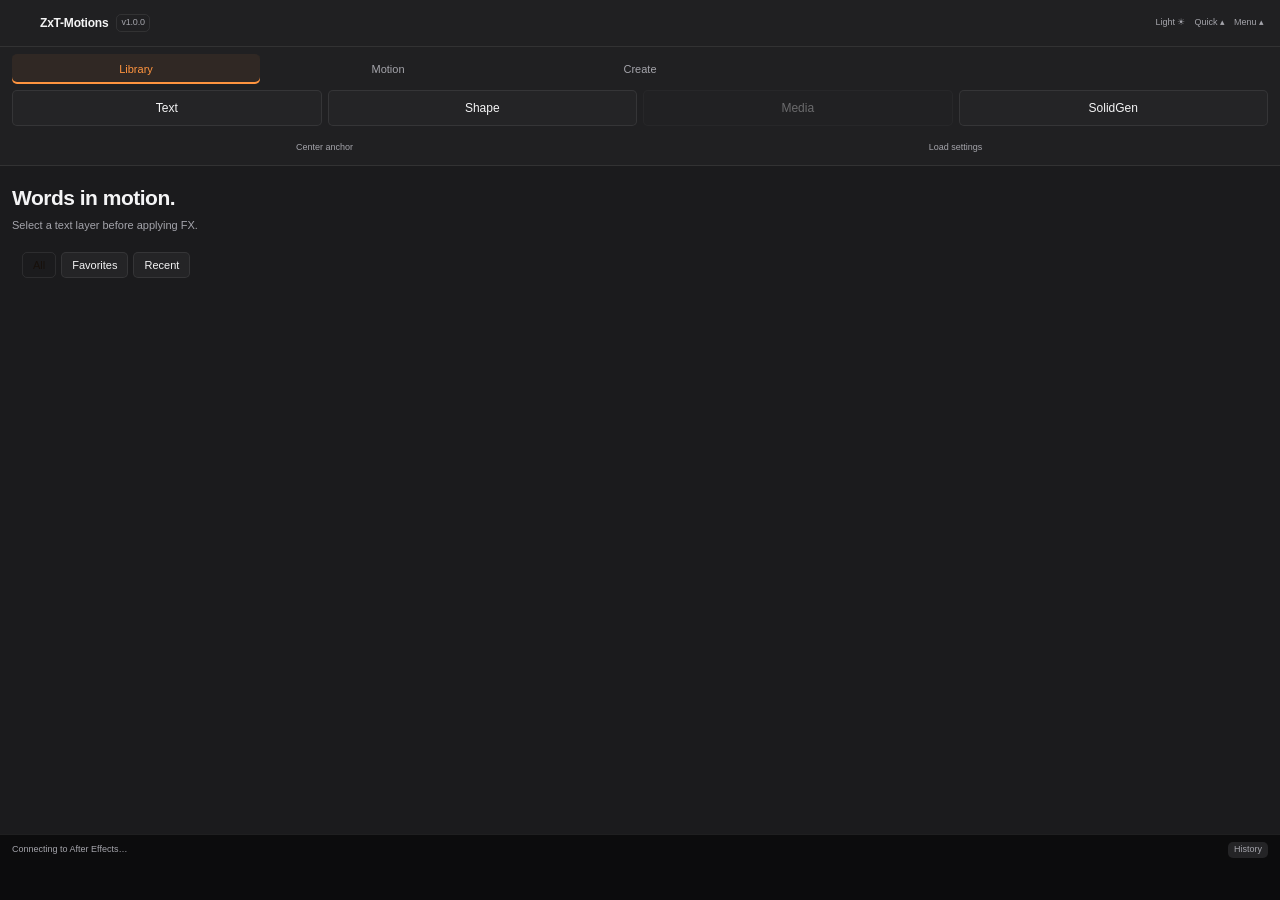
==== commit 377f6e59: "Add isolated Shape Library and four native pilots (Task 2) Preserve official Text/SolidGen engines a" ====
--- a/index.html
+++ b/index.html
@@ -55,7 +55,7 @@
         <button data-tab="Create" data-workspace="Create">Create</button>
       </div>
       <div id="library-navigation" class="studio-subnav" aria-label="Library type">
-        <button data-tab="YU">Text</button><button data-tab="Background">SolidGen</button>
+        <button data-tab="YU">Text</button><button data-tab="Shape">Shape</button><button type="button" disabled title="Media is reserved for a future approved task" aria-label="Media · not available">Media</button><button data-tab="Background">SolidGen</button>
       </div>
       <div id="motion-navigation" class="studio-subnav" aria-label="Motion tools" hidden>
         <button data-tab="Tools">Quick Tools</button><button data-tab="Curve">Curve</button>
@@ -73,6 +73,15 @@
     <div id="workspace">
       <aside id="inspector-empty" aria-label="Inspector"><span class="eyebrow">INSPECTOR</span><h2>Make it move.</h2><p>Select a preset to preview and configure it. Select a layer in After Effects, then Apply.</p><p>Already applied? Use Load settings to update that instance here.</p></aside>
       <main>
+        <section id="shape-library" hidden aria-label="Shape Library">
+          <div class="collection-filters" data-collection-scope="Shape" role="group" aria-label="Shape collection"><button type="button" data-collection="all" aria-pressed="true">All</button><button type="button" data-collection="favorites" aria-pressed="false">Favorites</button><button type="button" data-collection="recent" aria-pressed="false">Recent</button></div>
+          <div class="yu-filters"><label for="shape-category">Animation category</label><select id="shape-category"><option value="all">All</option><option value="Motion">Motion</option><option value="FX">FX</option></select></div>
+          <input id="shape-search" type="search" placeholder="Search Shape presets" aria-label="Search Shape presets" />
+          <p id="shape-count" class="hint"></p><p id="shape-empty" class="empty" hidden></p>
+          <details id="shape-family-motion" open><summary>Shape Motion</summary><div id="shape-cards-motion" class="shape-cards"></div></details>
+          <details id="shape-family-fx" open><summary>Shape FX</summary><div id="shape-cards-fx" class="shape-cards"></div></details>
+        </section>
+
         <section id="create" hidden aria-label="Create layers">
           <div class="eyebrow">START WITH SOMETHING SIMPLE</div>
           <h1>Create</h1>
@@ -712,6 +721,11 @@
           </details>
         </section>
       </main>
+      <aside id="shape-inspector" hidden aria-labelledby="shape-title">
+        <div class="inspector-head"><div><span id="shape-mode" class="eyebrow">CUSTOMIZE SHAPE</span><h2 id="shape-title"></h2></div><button id="shape-back">← Library</button></div>
+        <div class="inspector-scroll"><p id="shape-guidance" class="target-guidance" role="status"></p><canvas id="shape-preview" width="240" height="240" aria-label="Illustrative Shape preview"></canvas><p class="hint">Illustrative preview · rendering is performed in AE.</p><button id="shape-replay">Replay preview</button><p id="shape-description"></p><div id="shape-parameters"></div><button id="shape-load" data-host>Load settings</button></div>
+        <div class="inspector-actions"><button id="shape-apply" class="primary" data-host>Apply</button><button id="shape-update" class="primary" data-host hidden>Update</button></div>
+      </aside>
       <aside id="inspector" hidden aria-labelledby="fx-title">
         <div class="inspector-head">
           <div>
@@ -785,6 +799,9 @@
     <script src="js/create.js"></script>
     <script src="js/search.js"></script>
     <script src="js/selection.js"></script>
+    <script src="js/shape-presets-data.js"></script>
+    <script src="js/visual-preview.js"></script>
+    <script src="js/visual-library.js"></script>
     <script src="js/collections.js"></script>
     <script src="js/workspace.js"></script>
     <script src="js/main.js"></script>
--- a/css/studio.css
+++ b/css/studio.css
@@ -104,5 +104,26 @@
 [hidden] { display:none !important; }
 
 #create .create-card { position:relative; }
-#create .favorite-toggle { position:static; float:right; margin:0 0 6px 8px; }
+#create .favorite-toggle { position:absolute; right:12px; top:18px; margin:0; }
 .brand b { max-width:100px; overflow:hidden; text-overflow:ellipsis; white-space:nowrap; }
+
+/* Shape is an additive Library adapter; existing Text/SolidGen selectors stay intact. */
+.shape-cards{display:grid;grid-template-columns:repeat(auto-fill,minmax(126px,1fr));gap:10px;margin-top:12px}
+#shape-library>details{margin-bottom:12px;background:transparent}
+#shape-search{width:100%;box-sizing:border-box;font-size:11px}
+#shape-inspector{flex:1;min-width:0;min-height:0;display:grid;grid-template-rows:auto minmax(0,1fr) auto;overflow:hidden;background:var(--panel);border-left:1px solid var(--line)}
+#shape-title{font-size:16px;margin:5px 0}#shape-preview{display:block;width:100%;max-width:220px;aspect-ratio:1;margin:auto;border:1px solid var(--line);border-radius:7px}
+#shape-description{font-size:11px;line-height:1.5;overflow-wrap:anywhere}
+#shape-inspector .inspector-actions{grid-template-columns:1fr}#shape-parameters .parameter{min-width:0}#shape-parameters label{overflow-wrap:anywhere}
+@media(min-width:760px){#workspace>#shape-inspector{flex:0 0 300px;width:300px}}
+@media(max-width:759px){#workspace>#shape-inspector{width:100%;flex:1}}
+@media(max-height:420px){#shape-inspector{grid-template-rows:auto minmax(0,1fr) auto}.inspector-head h2#shape-title{font-size:13px;margin:2px 0}}
+#shape-guidance{font-size:10px;line-height:1.4;color:var(--muted);overflow-wrap:anywhere}
+#shape-inspector .inspector-scroll{overflow:auto;min-height:0}
+@media(max-height:420px){
+ #shape-inspector .inspector-head{padding:4px 8px}
+ #shape-inspector .inspector-head .eyebrow{display:none}
+ #shape-inspector .inspector-head h2{margin:0}
+ #shape-inspector .inspector-head button{min-height:24px;padding:3px 6px}
+ #shape-inspector .inspector-actions{padding:4px 8px}
+}
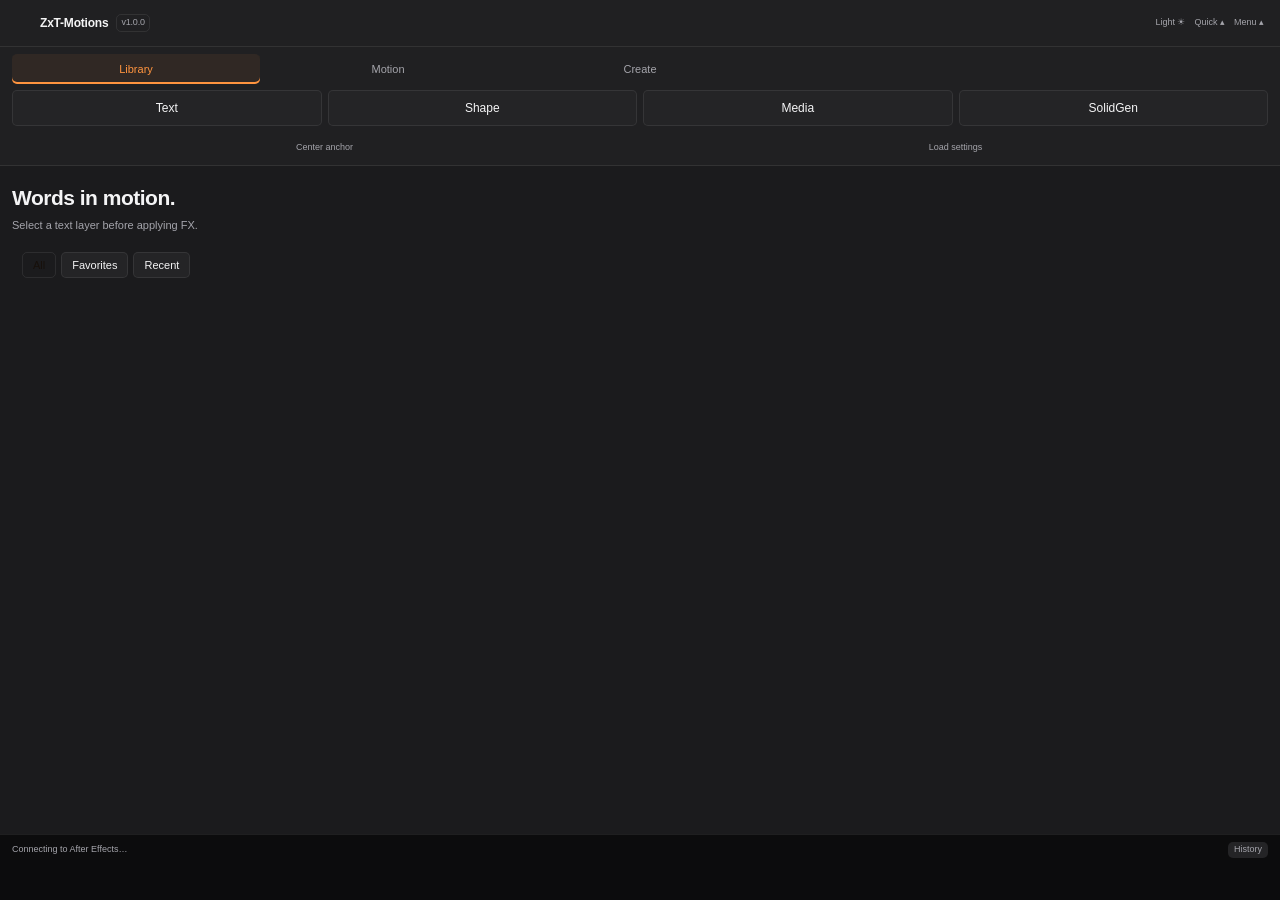
==== commit 2d9e0761: "feat: add isolated Media Library and four managed pilots Task 3 only; 68 automated scripts passed. N" ====
--- a/index.html
+++ b/index.html
@@ -55,7 +55,7 @@
         <button data-tab="Create" data-workspace="Create">Create</button>
       </div>
       <div id="library-navigation" class="studio-subnav" aria-label="Library type">
-        <button data-tab="YU">Text</button><button data-tab="Shape">Shape</button><button type="button" disabled title="Media is reserved for a future approved task" aria-label="Media · not available">Media</button><button data-tab="Background">SolidGen</button>
+        <button data-tab="YU">Text</button><button data-tab="Shape">Shape</button><button data-tab="Media">Media</button><button data-tab="Background">SolidGen</button>
       </div>
       <div id="motion-navigation" class="studio-subnav" aria-label="Motion tools" hidden>
         <button data-tab="Tools">Quick Tools</button><button data-tab="Curve">Curve</button>
@@ -80,6 +80,14 @@
           <p id="shape-count" class="hint"></p><p id="shape-empty" class="empty" hidden></p>
           <details id="shape-family-motion" open><summary>Shape Motion</summary><div id="shape-cards-motion" class="shape-cards"></div></details>
           <details id="shape-family-fx" open><summary>Shape FX</summary><div id="shape-cards-fx" class="shape-cards"></div></details>
+        </section>
+        <section id="media-library" hidden aria-label="Media Library">
+          <div class="collection-filters" data-collection-scope="Media" role="group" aria-label="Media collection"><button type="button" data-collection="all" aria-pressed="true">All</button><button type="button" data-collection="favorites" aria-pressed="false">Favorites</button><button type="button" data-collection="recent" aria-pressed="false">Recent</button></div>
+          <div class="yu-filters"><label for="media-category">Animation category</label><select id="media-category"><option value="all">All</option><option value="Motion">Motion</option><option value="FX">FX</option></select></div>
+          <input id="media-search" type="search" placeholder="Search Media presets" aria-label="Search Media presets" />
+          <p id="media-count" class="hint"></p><p id="media-empty" class="empty" hidden></p>
+          <details id="media-family-motion" open><summary>Media Motion</summary><div id="media-cards-motion" class="media-cards"></div></details>
+          <details id="media-family-fx" open><summary>Media FX</summary><div id="media-cards-fx" class="media-cards"></div></details>
         </section>
 
         <section id="create" hidden aria-label="Create layers">
@@ -726,6 +734,11 @@
         <div class="inspector-scroll"><p id="shape-guidance" class="target-guidance" role="status"></p><canvas id="shape-preview" width="240" height="240" aria-label="Illustrative Shape preview"></canvas><p class="hint">Illustrative preview · rendering is performed in AE.</p><button id="shape-replay">Replay preview</button><p id="shape-description"></p><div id="shape-parameters"></div><button id="shape-load" data-host>Load settings</button></div>
         <div class="inspector-actions"><button id="shape-apply" class="primary" data-host>Apply</button><button id="shape-update" class="primary" data-host hidden>Update</button></div>
       </aside>
+      <aside id="media-inspector" hidden aria-labelledby="media-title">
+        <div class="inspector-head"><div><span id="media-mode" class="eyebrow">CUSTOMIZE MEDIA</span><h2 id="media-title"></h2></div><button id="media-back">← Library</button></div>
+        <div class="inspector-scroll"><p id="media-guidance" class="target-guidance" role="status"></p><canvas id="media-preview" width="240" height="240" aria-label="Illustrative Media preview"></canvas><p class="hint">Illustrative preview · rendering is performed in AE.</p><button id="media-replay">Replay preview</button><p id="media-description"></p><div id="media-parameters"></div><button id="media-load" data-host>Load settings</button></div>
+        <div class="inspector-actions"><button id="media-apply" class="primary" data-host>Apply</button><button id="media-update" class="primary" data-host hidden>Update</button></div>
+      </aside>
       <aside id="inspector" hidden aria-labelledby="fx-title">
         <div class="inspector-head">
           <div>
@@ -800,8 +813,11 @@
     <script src="js/search.js"></script>
     <script src="js/selection.js"></script>
     <script src="js/shape-presets-data.js"></script>
+    <script src="js/media-presets-data.js"></script>
     <script src="js/visual-preview.js"></script>
     <script src="js/visual-library.js"></script>
+    <script src="js/media-preview.js"></script>
+    <script src="js/media-library.js"></script>
     <script src="js/collections.js"></script>
     <script src="js/workspace.js"></script>
     <script src="js/main.js"></script>
--- a/css/studio.css
+++ b/css/studio.css
@@ -127,3 +127,24 @@
  #shape-inspector .inspector-head button{min-height:24px;padding:3px 6px}
  #shape-inspector .inspector-actions{padding:4px 8px}
 }
+
+/* Media is an additive Library adapter; existing Text/SolidGen selectors stay intact. */
+.media-cards{display:grid;grid-template-columns:repeat(auto-fill,minmax(126px,1fr));gap:10px;margin-top:12px}
+#media-library>details{margin-bottom:12px;background:transparent}
+#media-search{width:100%;box-sizing:border-box;font-size:11px}
+#media-inspector{flex:1;min-width:0;min-height:0;display:grid;grid-template-rows:auto minmax(0,1fr) auto;overflow:hidden;background:var(--panel);border-left:1px solid var(--line)}
+#media-title{font-size:16px;margin:5px 0}#media-preview{display:block;width:100%;max-width:220px;aspect-ratio:1;margin:auto;border:1px solid var(--line);border-radius:7px}
+#media-description{font-size:11px;line-height:1.5;overflow-wrap:anywhere}
+#media-inspector .inspector-actions{grid-template-columns:1fr}#media-parameters .parameter{min-width:0}#media-parameters label{overflow-wrap:anywhere}
+@media(min-width:760px){#workspace>#media-inspector{flex:0 0 300px;width:300px}}
+@media(max-width:759px){#workspace>#media-inspector{width:100%;flex:1}}
+@media(max-height:420px){#media-inspector{grid-template-rows:auto minmax(0,1fr) auto}.inspector-head h2#media-title{font-size:13px;margin:2px 0}}
+#media-guidance{font-size:10px;line-height:1.4;color:var(--muted);overflow-wrap:anywhere}
+#media-inspector .inspector-scroll{overflow:auto;min-height:0}
+@media(max-height:420px){
+ #media-inspector .inspector-head{padding:4px 8px}
+ #media-inspector .inspector-head .eyebrow{display:none}
+ #media-inspector .inspector-head h2{margin:0}
+ #media-inspector .inspector-head button{min-height:24px;padding:3px 6px}
+ #media-inspector .inspector-actions{padding:4px 8px}
+}
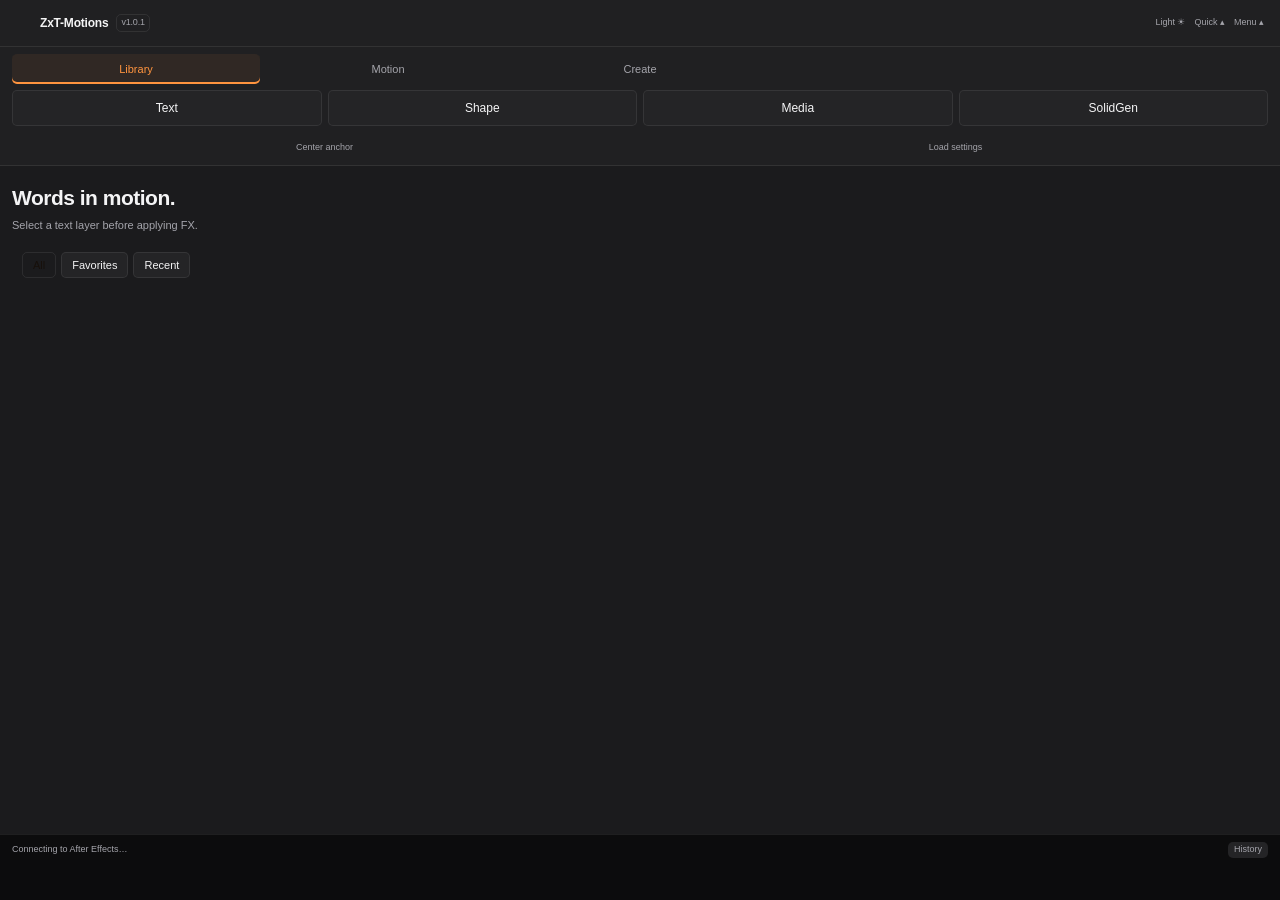
==== commit 7562f16f: "build: prepare v1.0.1-rc.1 testing prerelease User selected testing prerelease. Numeric CEP1.0.1, RC" ====
--- a/index.html
+++ b/index.html
@@ -4,7 +4,7 @@
     <meta charset="utf-8" />
     <meta name="viewport" content="width=device-width,initial-scale=1" />
     <script src="js/theme.js"></script>
-    <title>ZxT-Motions v1.0.0 — Official Release</title>
+    <title>ZxT-Motions v1.0.1 — Official Release</title>
     <link rel="stylesheet" href="css/style.css" />
     <link rel="stylesheet" href="css/studio.css" />
   </head>
@@ -12,7 +12,7 @@
     <header>
       <a class="brand" href="index.html"
         ><span class="brand-icon"><i data-lucide="asterisk"></i></span
-        >ZxT-Motions <b>v1.0.0</b></a
+        >ZxT-Motions <b>v1.0.1</b></a
       >
       <div class="header-actions">
         <button data-tab="Settings" aria-label="Settings" title="Appearance and settings"><i data-lucide="settings"></i></button>
@@ -709,7 +709,7 @@
             ></textarea
             ><a href="catalog.html">Open preview catalog ↗</a>
             <p>
-              ZxT-Motions v1.0.0 · Official Release.
+              ZxT-Motions v1.0.1 · Official Release.
               All panel assets are local. Browser mode offers previews; Apply
               and tools require After Effects.
             </p>
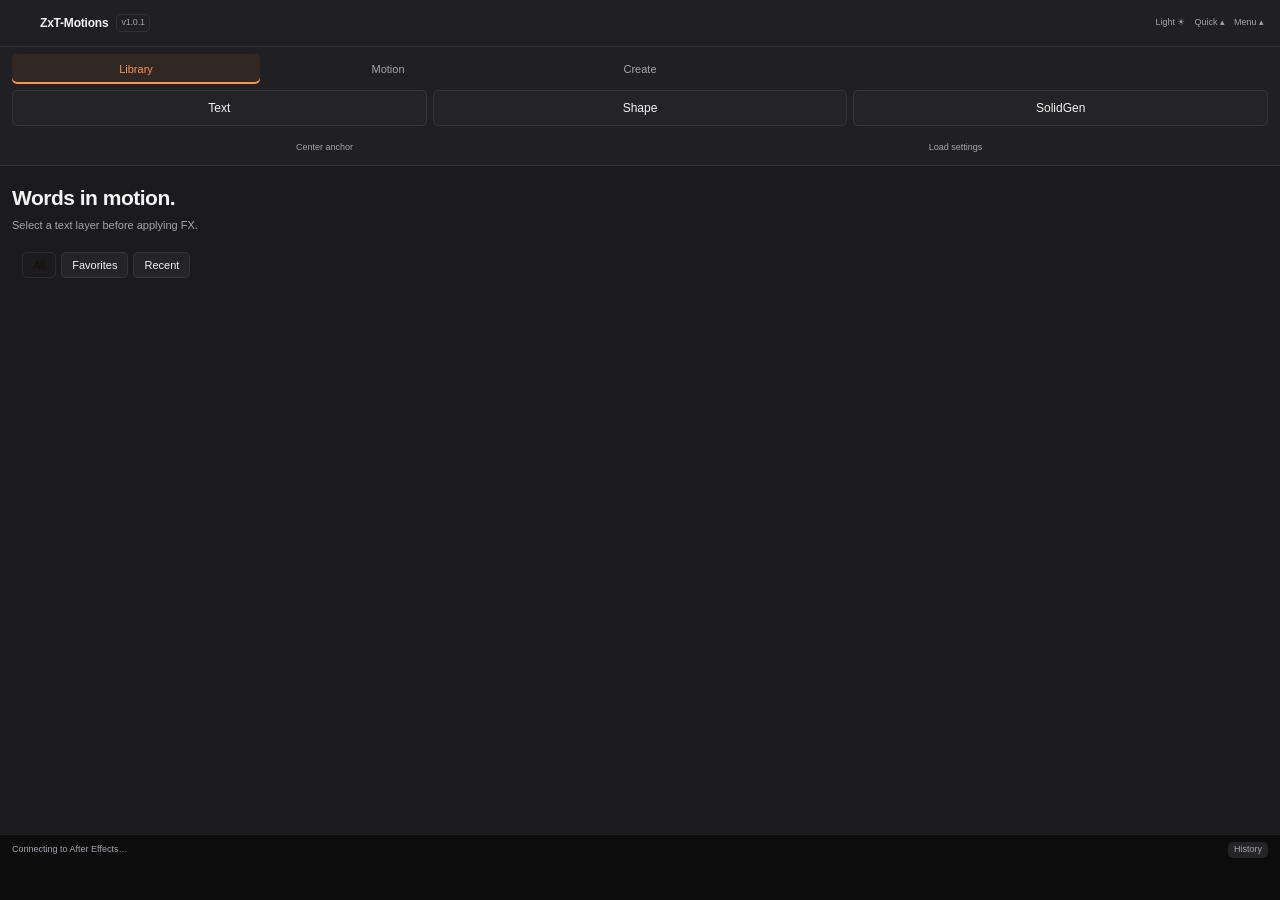
==== commit 9cc15861: "Add owned Shape slider controls and retire active Media library" ====
--- a/index.html
+++ b/index.html
@@ -55,7 +55,7 @@
         <button data-tab="Create" data-workspace="Create">Create</button>
       </div>
       <div id="library-navigation" class="studio-subnav" aria-label="Library type">
-        <button data-tab="YU">Text</button><button data-tab="Shape">Shape</button><button data-tab="Media">Media</button><button data-tab="Background">SolidGen</button>
+        <button data-tab="YU">Text</button><button data-tab="Shape">Shape</button><button data-tab="Background">SolidGen</button>
       </div>
       <div id="motion-navigation" class="studio-subnav" aria-label="Motion tools" hidden>
         <button data-tab="Tools">Quick Tools</button><button data-tab="Curve">Curve</button>
@@ -81,14 +81,7 @@
           <details id="shape-family-motion" open><summary>Shape Motion</summary><div id="shape-cards-motion" class="shape-cards"></div></details>
           <details id="shape-family-fx" open><summary>Shape FX</summary><div id="shape-cards-fx" class="shape-cards"></div></details>
         </section>
-        <section id="media-library" hidden aria-label="Media Library">
-          <div class="collection-filters" data-collection-scope="Media" role="group" aria-label="Media collection"><button type="button" data-collection="all" aria-pressed="true">All</button><button type="button" data-collection="favorites" aria-pressed="false">Favorites</button><button type="button" data-collection="recent" aria-pressed="false">Recent</button></div>
-          <div class="yu-filters"><label for="media-category">Animation category</label><select id="media-category"><option value="all">All</option><option value="Motion">Motion</option><option value="FX">FX</option></select></div>
-          <input id="media-search" type="search" placeholder="Search Media presets" aria-label="Search Media presets" />
-          <p id="media-count" class="hint"></p><p id="media-empty" class="empty" hidden></p>
-          <details id="media-family-motion" open><summary>Media Motion</summary><div id="media-cards-motion" class="media-cards"></div></details>
-          <details id="media-family-fx" open><summary>Media FX</summary><div id="media-cards-fx" class="media-cards"></div></details>
-        </section>
+
 
         <section id="create" hidden aria-label="Create layers">
           <div class="eyebrow">START WITH SOMETHING SIMPLE</div>
@@ -734,11 +727,7 @@
         <div class="inspector-scroll"><p id="shape-guidance" class="target-guidance" role="status"></p><canvas id="shape-preview" width="240" height="240" aria-label="Illustrative Shape preview"></canvas><p class="hint">Illustrative preview · rendering is performed in AE.</p><button id="shape-replay">Replay preview</button><p id="shape-description"></p><div id="shape-parameters"></div><button id="shape-load" data-host>Load settings</button></div>
         <div class="inspector-actions"><button id="shape-apply" class="primary" data-host>Apply</button><button id="shape-update" class="primary" data-host hidden>Update</button></div>
       </aside>
-      <aside id="media-inspector" hidden aria-labelledby="media-title">
-        <div class="inspector-head"><div><span id="media-mode" class="eyebrow">CUSTOMIZE MEDIA</span><h2 id="media-title"></h2></div><button id="media-back">← Library</button></div>
-        <div class="inspector-scroll"><p id="media-guidance" class="target-guidance" role="status"></p><canvas id="media-preview" width="240" height="240" aria-label="Illustrative Media preview"></canvas><p class="hint">Illustrative preview · rendering is performed in AE.</p><button id="media-replay">Replay preview</button><p id="media-description"></p><div id="media-parameters"></div><button id="media-load" data-host>Load settings</button></div>
-        <div class="inspector-actions"><button id="media-apply" class="primary" data-host>Apply</button><button id="media-update" class="primary" data-host hidden>Update</button></div>
-      </aside>
+
       <aside id="inspector" hidden aria-labelledby="fx-title">
         <div class="inspector-head">
           <div>
@@ -813,11 +802,8 @@
     <script src="js/search.js"></script>
     <script src="js/selection.js"></script>
     <script src="js/shape-presets-data.js"></script>
-    <script src="js/media-presets-data.js"></script>
     <script src="js/visual-preview.js"></script>
     <script src="js/visual-library.js"></script>
-    <script src="js/media-preview.js"></script>
-    <script src="js/media-library.js"></script>
     <script src="js/collections.js"></script>
     <script src="js/workspace.js"></script>
     <script src="js/main.js"></script>
--- a/css/studio.css
+++ b/css/studio.css
@@ -127,24 +127,3 @@
  #shape-inspector .inspector-head button{min-height:24px;padding:3px 6px}
  #shape-inspector .inspector-actions{padding:4px 8px}
 }
-
-/* Media is an additive Library adapter; existing Text/SolidGen selectors stay intact. */
-.media-cards{display:grid;grid-template-columns:repeat(auto-fill,minmax(126px,1fr));gap:10px;margin-top:12px}
-#media-library>details{margin-bottom:12px;background:transparent}
-#media-search{width:100%;box-sizing:border-box;font-size:11px}
-#media-inspector{flex:1;min-width:0;min-height:0;display:grid;grid-template-rows:auto minmax(0,1fr) auto;overflow:hidden;background:var(--panel);border-left:1px solid var(--line)}
-#media-title{font-size:16px;margin:5px 0}#media-preview{display:block;width:100%;max-width:220px;aspect-ratio:1;margin:auto;border:1px solid var(--line);border-radius:7px}
-#media-description{font-size:11px;line-height:1.5;overflow-wrap:anywhere}
-#media-inspector .inspector-actions{grid-template-columns:1fr}#media-parameters .parameter{min-width:0}#media-parameters label{overflow-wrap:anywhere}
-@media(min-width:760px){#workspace>#media-inspector{flex:0 0 300px;width:300px}}
-@media(max-width:759px){#workspace>#media-inspector{width:100%;flex:1}}
-@media(max-height:420px){#media-inspector{grid-template-rows:auto minmax(0,1fr) auto}.inspector-head h2#media-title{font-size:13px;margin:2px 0}}
-#media-guidance{font-size:10px;line-height:1.4;color:var(--muted);overflow-wrap:anywhere}
-#media-inspector .inspector-scroll{overflow:auto;min-height:0}
-@media(max-height:420px){
- #media-inspector .inspector-head{padding:4px 8px}
- #media-inspector .inspector-head .eyebrow{display:none}
- #media-inspector .inspector-head h2{margin:0}
- #media-inspector .inspector-head button{min-height:24px;padding:3px 6px}
- #media-inspector .inspector-actions{padding:4px 8px}
-}
